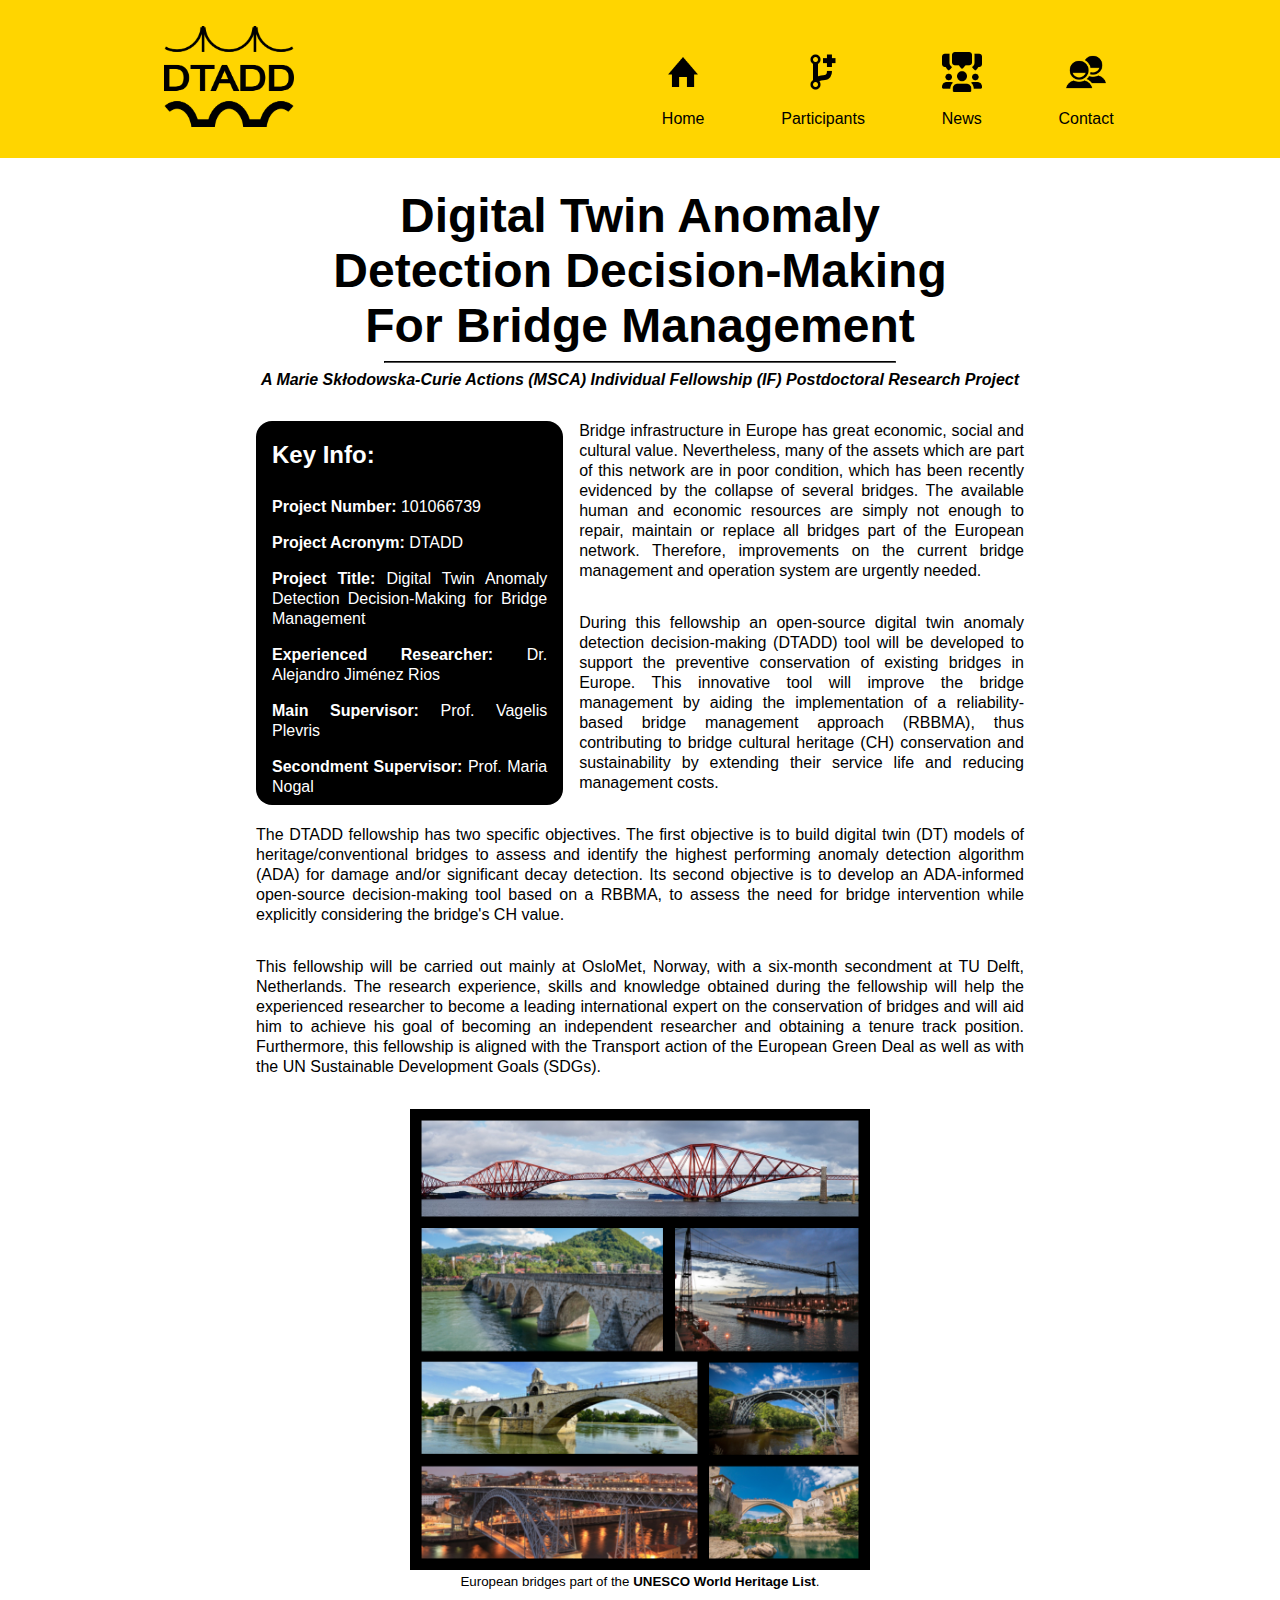
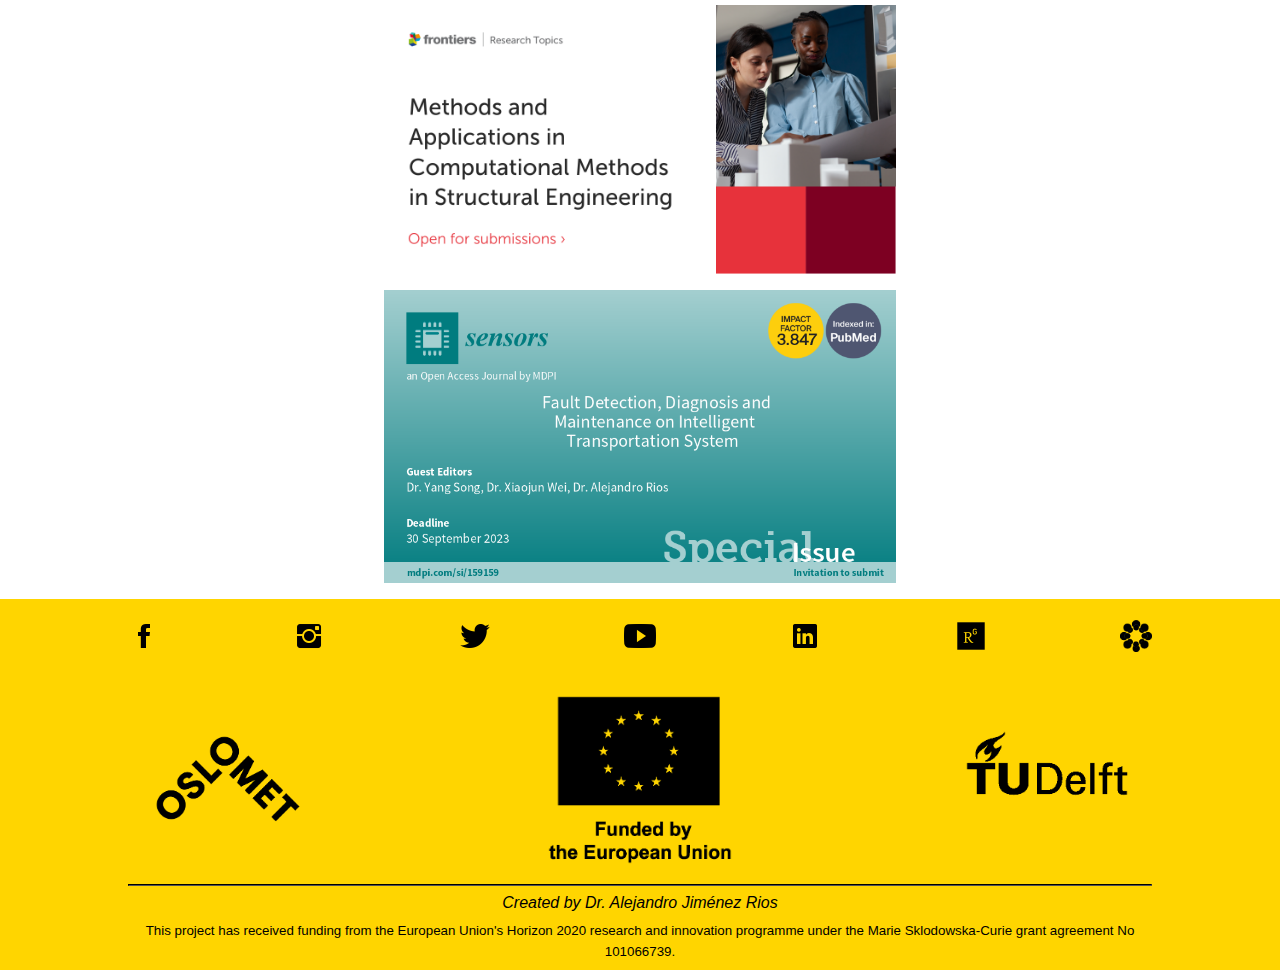
==== index.html @ fc60844d "Added research topic on frontiers to main and news pages" ====
<!DOCTYPE html>
<html lang="en">
    <head>
        <meta charset="UTF-8">
        <meta http-equiv="X-UA-Compatible" content="IE=edge">
        <meta name="viewport" content="width=device-width, initial-scale=1.0">
        <meta name="google-site-verification" content="6wII_AJbNOZRZvsWli1RXn6LtmeUsCYkCM1VA8DWWnU" />
        <meta name="description" content="Digital Twin Anomaly Detection Decision-Making For Bridge Management, A Marie Skłodowska-Curie Actions (MSCA) Individual Fellowship (IF) Postdoctoral Research Project by Dr. Alejandro Jiménez Rios">
        <meta name="author" content="Dr. Alejandro Jiménez Rios">
        <meta name="keywords" content="bridges, digital twins, artificial intelligence, bridge information modelling, cultural heritage conservation, anomaly detection algorithms, structural health monitoring, finite element method, reliability, sustainability">
        <link rel="stylesheet" href="/css/stylesheet.css">
        <link rel="canonical" href="https://alejandoslomet.github.io/">
        <title>DTADD - Home</title>
        <script defer src="index.js"></script>
    </head>

    <body>
        <header role="banner">
            <a href="/index.html"><img src="/images/dtadd_black.png" alt="DTADD logo" id="header_logo"></a>
            <hr id="hr_header">
            <nav id="header_navigation">
                <ul>
                    <li><a href="/index.html"><img src="/images/home.png" alt="DTADD Home" class="navigation_icon"><br>Home</a></li>
                    <li><a href="/participants.html"><img src="/images/participants.png" alt="DTADD Participants" class="navigation_icon"><br>Participants</a></li>
                    <li><a href="/news.html"><img src="/images/communication.png" alt="DTADD News" class="navigation_icon"><br>News</a></li>
                    <li><a href="/contact.html"><img src="/images/contact.png" alt="DTADD Contact" class="navigation_icon"><br>Contact</a></li>
                </ul>
            </nav>
        </header>

        <main  role="main">
            <h1 class="header_text" id="about_header">
                Digital Twin Anomaly Detection Decision-Making for Bridge Management
            </h1>
            <hr>
            <h2 id="about_subheader">A Marie Skłodowska-Curie Actions (MSCA) Individual Fellowship (IF) Postdoctoral Research Project</h2>
            <section class="home_section" id="home_key">
                <div id="home_key_text">
                    <h2>Key info:</h2>
                    <p><b>Project Number: </b>101066739</p>
                    <p><b>Project Acronym: </b>DTADD</p>
                    <p><b>Project Title: </b>Digital Twin Anomaly Detection Decision-Making for Bridge Management</p>
                    <p><b>Experienced Researcher: </b>Dr. Alejandro Jiménez Rios</p>
                    <p><b>Main Supervisor: </b>Prof. Vagelis Plevris</p>
                    <p><b>Secondment Supervisor: </b>Prof. Maria Nogal</p>
                </div>
            </section>
            <section class="home_section" id="home_context">
                <div id="home_context_text">
                    <p>Bridge infrastructure in Europe has great economic, social and cultural value. Nevertheless, many of the assets 
                        which are part of this network are in poor condition, which has been recently evidenced by the collapse of several bridges. 
                        The available human and economic resources are simply not enough to repair, maintain or replace all bridges 
                        part of the European network. Therefore, improvements on the current bridge management and operation system are urgently needed.</p>
                    <p>During this fellowship an open-source digital twin anomaly detection decision-making (DTADD) tool will be developed 
                        to support the preventive conservation of existing bridges in Europe. This innovative tool will improve the 
                        bridge management by aiding the implementation of a reliability-based bridge management approach (RBBMA), 
                        thus contributing to bridge cultural heritage (CH) conservation and sustainability by extending their service life 
                        and reducing management costs.</p>
                    <p>The DTADD fellowship has two specific objectives. The first objective is to build digital twin (DT) models of heritage/conventional 
                        bridges to assess and identify the highest performing anomaly detection algorithm (ADA) for damage and/or significant decay detection. 
                        Its second objective is to develop an ADA-informed open-source decision-making tool based on a RBBMA, to assess the need for bridge 
                        intervention while explicitly considering the bridge's CH value.</p>
                    <p>This fellowship will be carried out mainly at OsloMet, Norway, with a six-month secondment at TU Delft, Netherlands. 
                        The research experience, skills and knowledge obtained during the fellowship will help the experienced researcher to become 
                        a leading international expert on the conservation of bridges and will aid him to achieve his goal of becoming an independent 
                        researcher and obtaining a tenure track position. Furthermore, this fellowship is aligned with the Transport action of the 
                        European Green Deal as well as with the UN Sustainable Development Goals (SDGs).</p>
                </div>
                <figure id="home_context_figure">
                    <picture id="home_context_pic">
                        <img src="/images/unesco_bridges.jpg" alt="European bridges part of the UNESCO World Heritage List">
                    </picture>
                    <figcaption id="home_context_fig_cap">
                        European bridges part of the <a href="https://whc.unesco.org/en/list/" target="_blank" id="home_context_fig_cap_link"><b>UNESCO World Heritage List</b></a>.
                    </figcaption>
                </figure>
            </section>

            <section>
                <figure>
                    <picture>
                        <a href="https://www.frontiersin.org/research-topics/54550/methods-and-applications-in-computational-methods-in-structural-engineering" target="_blank">
                            <img src="/images/frontiers_horizontal.png" alt="Dr. Alejandro Jiménez Rios Special Issue in Frontiers" id="si_banner">
                        </a>
                    </picture>
                </figure>

                <figure>
                    <picture>
                        <a href="https://www.mdpi.com/journal/sensors/special_issues/426QLE0596" target="_blank">
                            <img src="/images/si_banner.png" alt="Dr. Alejandro Jiménez Rios Special Issue in Sensors" id="si_banner">
                        </a>
                    </picture>
                </figure>
            </section>
        </main>

        <aside>
            <div>Website visit count:</div>
            <div class="website-counter"></div>
            <button id="reset">Reset</button>
        </aside>

        <footer role="contentinfo">
            <section id="footer_container1">
                <nav id="footer_soc_media">
                    <ul>
                        <li><a href="https://www.facebook.com/MSCA.DTADD" target="_blank"><img id="facebook_logo" src="/images/facebook.png" alt="DTADD Facebook" title="Facebook"></a></li>
                        <li><a href="https://www.instagram.com/msca_dtadd/?fbclid=IwAR3UEEqUl3cHrVvYcUaG1npCGDzgzBT3U5JJ2D33t9O12la9Yw7Li84Ii1M" target="_blank"><img id="instagram_logo" src="/images/instagram.png" alt="DTADD Instagram" title="Instagram"></a></li>
                        <li><a href="https://twitter.com/MSCA_DTADD" target="_blank"><img id="twitter_logo" src="/images/twitter.png" alt="DTADD Twitter" title="Twitter"></a></li>
                        <li><a href="https://www.youtube.com/channel/UCCFfT_ggKhtvxVhwdXyYqEw" target="_blank"><img id="youtube_logo" src="/images/youtube.png" alt="DTADD Youtube" title="Youtube"></a></li>
                        <li><a href="https://www.linkedin.com/company/msca-dtadd/" target="_blank"><img id="linkedin_logo" src="/images/linkedin.png" alt="DTADD Linkedin" title="Linkedin"></a></li>
                        <li><a href="https://www.researchgate.net/project/Digital-Twin-Anomaly-Detection-Decision-Making-DTADD-for-Bridge-Management" target="_blank"><img id="researchgate_logo" src="/images/researchgate.png" alt="DTADD Researchgate" title="Researchgate"></a></li>
                        <li><a href="https://osf.io/wfqrg/" target="_blank"><img id="osf_logo" src="/images/osf.png" alt="DTADD OSF" title="OSF"></a></li>
                    </ul>
                </nav>
            </section>
            <section id="footer_container2">
                <nav id="footer_institutions">
                    <ul>
                        <li><a href="https://www.oslomet.no/en/" target="_blank"><img id="oslomet_logo" src="/images/oslomet.png" alt="DTADD Oslomet" title="Oslomet"></a></li>
                        <li><a href="https://cordis.europa.eu/project/id/101066739" target="_blank"><img id="eu_logo" src="/images/eu.png" alt="DTADD EU" title="EU"></a></li>
                        <li><a href="https://www.tudelft.nl/en/" target="_blank"><img id="tudelft_logo" src="/images/tudelft.png" alt="DTADD TUDelft" title="TUDelft"></a></li>
                    </ul>
                </nav>
            </section>
            <hr>
            <section>
                <address id="footer_address">
                    Created by <a href="https://jimnezra.github.io/" target="_blank">Dr. Alejandro Jiménez Rios</a><br>
                </address>
            </section>
            <section>
                <p id="footer_copyright"><small>This project has received funding from the European Union's Horizon 2020 research and innovation programme under the Marie Sklodowska-Curie grant agreement No 101066739.</small></p>
            </section>
        </footer>

        <script src="js/general.js"></script>
        <script src="js/index.js"></script>
    </body>
</html>
---- css/stylesheet.css ----
@charset "UTF-8";


/*  #ffd500 Yellow
    #000000 Black
    #ffffff White
*/


/* GENERAL STYLES */
html {
    font-size: 100%;
    box-sizing: border-box;
}
*, *:before, *:after {
    box-sizing: inherit;
}
body {
    font-family: Arial, Helvetica, sans-serif;
    font-size: 1rem;
    background-color: #ffffff;
    color: #000000;
    margin: 0 !important;
}
hr {
    margin: 0 10vw;
    border-color: #000000;
}
aside {
    display: none;
}
/* unvisited link */
a:link {
    color: #000000;
    text-decoration: none;
}
/* visited link */
a:visited {
    color: #000000;
    text-decoration: none;
}
/* focus link */
a:focus {
    color: #000000;                 
    text-decoration: underline;
    font-weight: bolder;
}
/* mouse over link */
a:hover {
    color: #000000;
    text-decoration: underline;
    font-weight: bolder;
}
/* selected link */
a:active {
    color: #ffd500;
    text-decoration: none;
}
#si_banner {
    width: 60vw;
    display: block;
    margin: 0 auto;
}



/* HEADER STYLES */
header {
    background-color: #ffd500;
}
#header_logo {
    display: block;
    margin: 0 auto 0 auto;
    width: 50%;
    max-width: 300px;
    padding: 10px;
}
#header_navigation ul {
    list-style-type: none;
    padding: 10px 10%;
    margin: 0px;
    display: flex;
    flex-wrap: wrap;
    flex-direction: row;
    justify-content: space-evenly;
}
#header_navigation ul li {
    text-align: center;
    font-size: .75rem;
    padding: 0.25em 0.5em;
}
.navigation_icon {
    display: block;
    width: 40px;
    margin: 0px auto;
}



/* MAIN STYLES */
main {
    background-color: #ffffff;
    margin: 0 10vw 1rem 10vw;
}
h1 {
    font-family: Arial, Helvetica, sans-serif;
    font-size: 2rem;
    text-align: center;
    margin: 10px;
    font-weight: 900;
    padding: 0 1rem;
    text-transform: capitalize;
}
h2 {
    font-family: Arial, Helvetica, sans-serif;
    font-size: 1.5rem;
    text-transform: capitalize;
    text-align: center;
}
#about_header {
    margin-bottom: 0.5rem;
    padding-bottom: 0;
}
#about_subheader {
    margin-top: .5rem;
    margin-bottom: 2rem;
    font-size: 1rem;
    font-style: italic;
}
p {
    text-align: justify;
    line-height: 1.25rem;   /* within paragraph */
    margin-bottom: 2rem; /* between paragraphs */
}
#home_key, #home_objectives, #home_gender {
    width: 100%;
    background-color: #000000;
    color: #ffffff;
    display: inline-block;
    border-radius: 1rem;
}
#home_key_text, #home_objectives_text, #home_gender_text {
    padding: 0 1rem;
}
#home_key_text h2 {
    text-align: left;
}
#home_key_text p {
    margin: 0;
    padding: 0.5rem 0;
}
#home_context_figure, #home_methods_figure {
    width: 90%;
    margin: 0 auto;
    text-align: center;
}
#home_context_figure img, #home_methods_figure img {
    width: 100%;
    max-width: 900px;
    margin: 0 auto;
}
#home_context_fig_cap, #home_methods_fig_cap {
    text-align: center;
    font-size: smaller;
}

.participants_data {
    background-color: #000000;
    color: #ffffff;
    width: 100%;
    margin: 0 auto;
    text-align: center;
    padding: 0.5rem;
    border-radius: 1rem;
}
.participants_data p {
    text-align: center;
}
.participant_image {
    display: block;
    width: 75%;
    margin: 0 auto;
    border-radius: 1rem;
}
.people_social {
    list-style-type: none;
    display: flex;
    flex-wrap: wrap;
    flex-direction: row;
    justify-content: space-evenly;
    padding-left: 0;
}
.people_social li a img {
    width: 2rem;
}
.hr_people {
    display: none;
}
.institutions_data {
    background-color: #000000;
    color: #ffffff;
    padding: 0.5rem;
    border-radius: 1rem;
}
.institutions_image {
    display: block;
    width: 75%;
    border-radius: 1rem;
    margin: 0.5rem auto 0.5rem auto;
}
.participants_endusers {
    list-style-type: none;
    display: flex;
    flex-wrap: wrap;
    flex-direction: row;
    justify-content: space-evenly;
    padding-left: 0;
}
.participants_endusers li a img {
    width: 250px;
}

article {
    margin-bottom: 1rem;
}
.article_links {
    font-weight: bolder;
}
.article_title {
    text-decoration: underline;
    margin-bottom: 0.1rem;
}
.article_date {
    font-size: 0.75rem;
    text-align: center;
    margin-top: 0;
}
/* .article_paragraph {

} */
.article_figure {
    margin: 0;
}
/* .article_pic {

} */
.article_image {
    display: block;
    width: 90%;
    margin: 0 auto;
    border-radius: 1rem;
}
.article_caption {
    font-size: 0.75rem;
    font-style: italic;
    text-align: center;
}
#article_social {
    list-style-type: none;
    display: flex;
    flex-wrap: wrap;
    flex-direction: row;
    justify-content: space-evenly;
    padding-left: 0;
}
#article_social li a img {
    width: 2rem;
}
.article_iframe {
    width: 90%;
    display: block;
    margin: 1rem auto;
    border-radius: 1rem;
}

#contact_content{
    background-color: #000000;
    color: #ffffff;
    padding: 1rem;
    border-radius: 1rem;
    margin-bottom: 1rem;
}
#contact_text p {
    text-align: center;
    padding: 0 1rem;
}
#rebel, #google_maps {
    display: block;
    margin: 1rem auto;
    width: 90%;
    border-radius: 1rem;
}
#google_maps {
    height: 50vw;
}
#hr_contact {
    display: none;
}


/* FOOTER STYLES */
footer {
    background-color: #ffd500;
}
#footer_soc_media, #footer_institutions {
    margin: 0 10vw;
    padding-top: 5px;
}
#footer_institutions {
    margin: 0 10vw;
    padding-top: 5px;
}
#footer_soc_media ul, #footer_institutions ul {
    list-style-type: none;
    display: flex;
    flex-wrap: wrap;
    flex-direction: row;
    justify-content: space-between;
    align-items: center;
    padding-left: 0;
}
#footer_institutions ul {
    list-style-type: none;
    display: flex;
    flex-wrap: wrap;
    flex-direction: row;
    justify-content: space-between;
    padding-left: 0;
    margin: 0;
}
#footer_soc_media ul li img{
    width: 2rem;
}
#footer_institutions ul li img{
    width: 20vw;
    max-width: 200px;
}
#footer_address {
    text-align: center;
    padding: 0.5rem 10vw 0 10vw;
}
#footer_copyright {
    margin: 0px;
    padding: 0.5rem 10vw;
    text-align: center;
    grid-area: Copy;
}


/* MEDIA QUERIES FOR SCREENS WIDER THAN 600 PX */
@media screen and (min-width: 600px) {
    main {
        margin: 0 15vw 1rem 15vw;
    }
    header  {
        padding-bottom: 1rem;
    }
    #header_logo {
        float: left;
        width: 150px;
        margin: 1rem auto 1rem 8vw;;
        padding: 1rem auto 1rem 5vw;
    }
    #hr_header {
        display: none;
    }
    #header_navigation ul {
        padding-top: 3rem;
        justify-content: right;
    }
    #header_navigation ul li {
        font-size: .75rem;
        padding: 0.25em 2vw;
    }
    h1 {
        font-size: 3rem;
        margin: 30px;
        clear: both;
    }
    #home_key {
        width: 50%;
        float: left;
        margin-right: 1rem;
    }
    #home_objectives {
        width: 50%;
        float: none;
        display: block;
        margin: 1rem auto;
        padding: 0.5rem;
    }
    #home_context_figure {
        width: 75%;
    }

    .participants_data {
        width: 50%;
        float: left;
        margin-right: 1rem;
    }
    .hr_people {
        clear: both;
        margin: 2rem 0;
        display: block;
    }
    .institutions_data {
        width: 75%;
        margin: 0 auto;
    }

    .article_image {
        max-width: 400px;
    }

    #contact_content {
        overflow: auto;
    }
    #contact_text {
        width: 45%;
        float: left;
    }
    #rebel, #google_maps {
        width: 45%;
        float: right;
        clear: right;
    }
    #google_maps {
        height: 30vw;
    }
    footer {
        clear: both;
    }
    #si_banner {
        width: 60vw;
    }
}


/* MEDIA QUERIES FOR SCREENS WIDER THAN 1200 PX */
@media screen and (min-width: 1200px) {
    main {
        margin: 0 20vw 1rem 20vw;
    }
    #header_logo {
        margin: 1rem auto 1rem 12vw;;
    }
    #header_navigation ul li {
        font-size: 1rem;
        padding: 0.25em 3vw;
    }
    #home_key {
        width: 40%;
        margin-bottom: 1rem;
    }
    #home_objectives {
        width: 40%;
    }
    #home_context_figure {
        width: 60%;
        max-width: 1000px;
    }

    .participants_data {
        width: 40%;
        margin-bottom: 1rem;
    }
    .hr_people {
        clear: both;
        margin: 2rem 0;
        opacity: 0;
    }
    .institutions_data {
        width: 60%;
    }

    article {
        column-count: 2;
        column-gap: 3rem;
    }
    #article_hr {
        margin-bottom: 1rem;
    }
    .article_title {
        text-align: justify;
        column-span: all;
    }
    .article_date {
        text-align: justify;
        column-span: all;
    }
    .article_paragraph {
        text-align: justify;
    }
    .article_figure {
        margin: 0;
    }
    .article_pic {
    
    }
    .article_image {
        display: block;
        width: 90%;
        margin: 0 auto;
    }
    .article_caption {
        font-size: 0.75rem;
        font-style: italic;
        text-align: center;
    }

    #contact_text {
        width: 100%;
        float: center;
        margin: 0;
    }
    #rebel, #google_maps {
        width: 45%;
        float: left;
        clear: right;
        margin: 0 1rem;
    }
    #google_maps {
        float: right;
        margin-right: 1rem;
        padding-right: 0;
        height: 27vw;
    }
    #si_banner {
        width: 40vw;
    }

}
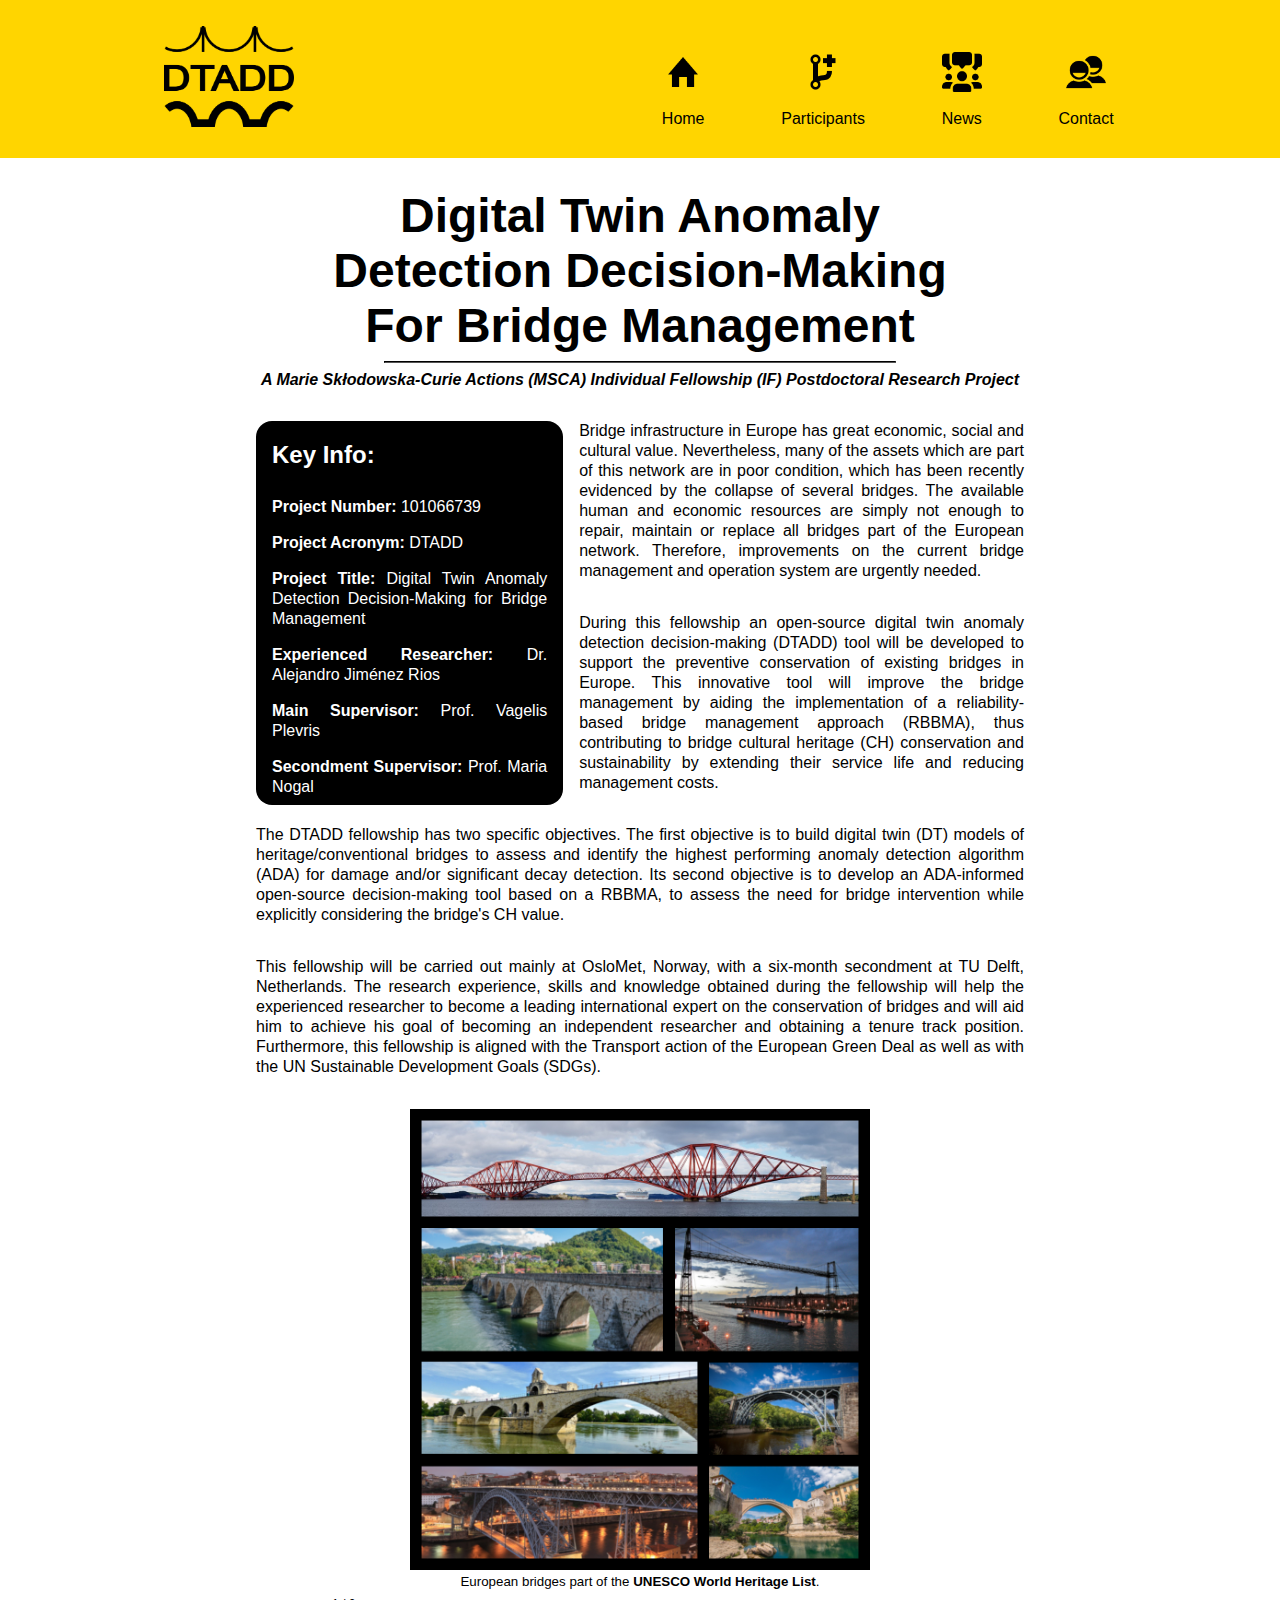
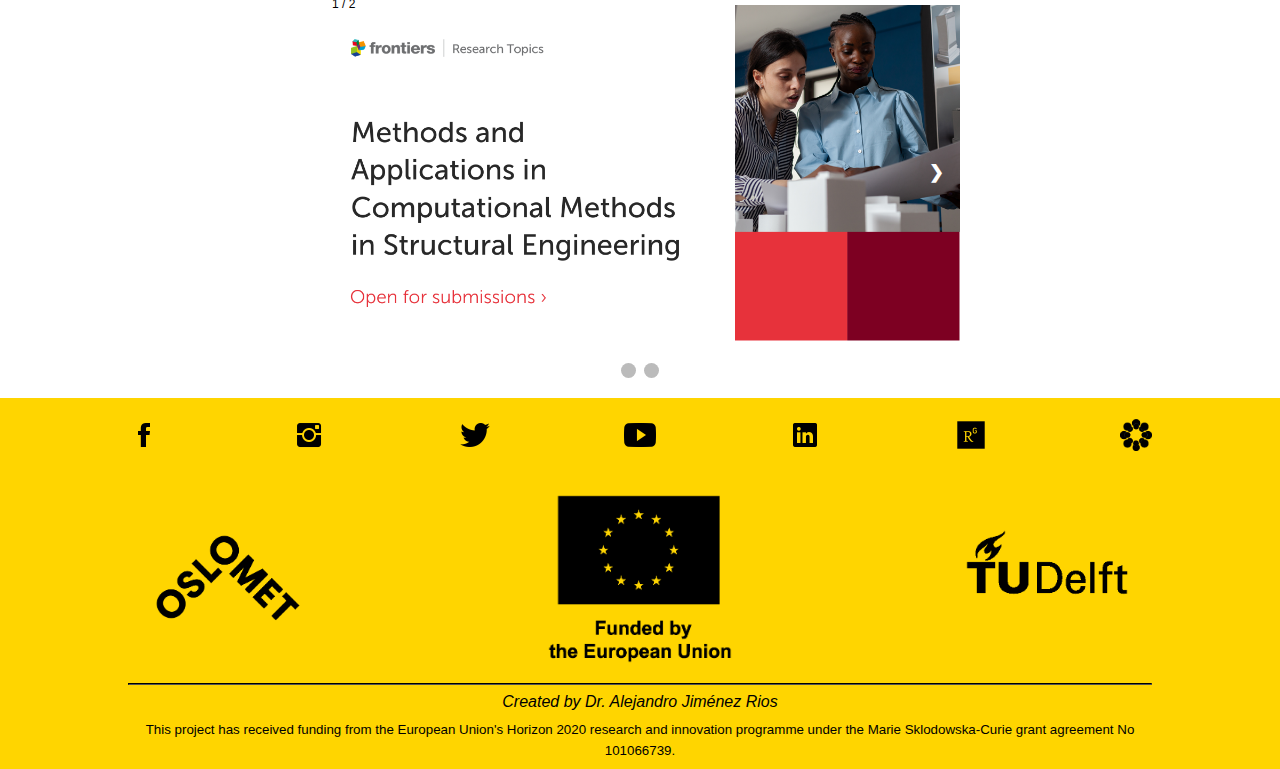
==== commit fb58128d: "Replaced images of special issues with slideshow in About page" ====
--- a/index.html
+++ b/index.html
@@ -76,7 +76,7 @@
                 </figure>
             </section>
 
-            <section>
+            <!-- <section>
                 <figure>
                     <picture>
                         <a href="https://www.frontiersin.org/research-topics/54550/methods-and-applications-in-computational-methods-in-structural-engineering" target="_blank">
@@ -92,6 +92,47 @@
                         </a>
                     </picture>
                 </figure>
+            </section> -->
+
+            <section>
+                <!-- Slideshow container -->
+                <div class="slideshow-container">
+
+                    <!-- Full-width images with number and caption text -->
+                    <div class="mySlides fade">
+                    <div class="numbertext">1 / 2</div>
+                    <a href="https://www.frontiersin.org/research-topics/54550/methods-and-applications-in-computational-methods-in-structural-engineering" target="_blank">
+                        <img src="/images/frontiers_horizontal.png" style="width:100%" alt="Dr. Alejandro Jiménez Rios Research Topic in Frontiers">
+                    </a>
+                    <div class="text"></div>
+                    </div>
+                
+                    <div class="mySlides fade">
+                    <div class="numbertext">2 / 2</div>
+                    <a href="https://www.mdpi.com/journal/sensors/special_issues/426QLE0596" target="_blank">
+                        <img src="/images/si_banner.png" style="width:100%" alt="Dr. Alejandro Jiménez Rios Special Issue in Sensors">
+                    </a>
+                    <div class="text"></div>
+                    </div>
+                
+                    <!-- <div class="mySlides fade">
+                    <div class="numbertext">3 / 3</div>
+                    <img src="img3.jpg" style="width:100%">
+                    <div class="text">Caption Three</div>
+                    </div> -->
+                
+                    <!-- Next and previous buttons -->
+                    <a class="prev" onclick="plusSlides(-1)">&#10094;</a>
+                    <a class="next" onclick="plusSlides(1)">&#10095;</a>
+                </div>
+                <br>
+                
+                <!-- The dots/circles -->
+                <div style="text-align:center">
+                    <span class="dot" onclick="currentSlide(1)"></span>
+                    <span class="dot" onclick="currentSlide(2)"></span>
+                    <!-- <span class="dot" onclick="currentSlide(3)"></span> -->
+                </div>
             </section>
         </main>
 
--- a/css/stylesheet.css
+++ b/css/stylesheet.css
@@ -531,3 +531,100 @@
 
 }
 
+
+/* SLIDESHOW */
+* {box-sizing:border-box}
+
+/* Slideshow container */
+.slideshow-container {
+  max-width: 1000px;
+  position: relative;
+  margin: auto;
+  padding-top: 1rem;
+}
+
+/* Hide the images by default */
+.mySlides {
+  display: none;
+}
+
+/* Next & previous buttons */
+.prev, .next {
+  cursor: pointer;
+  position: absolute;
+  top: 50%;
+  width: auto;
+  margin-top: -22px;
+  padding: 16px;
+  color: white;
+  font-weight: bold;
+  font-size: 18px;
+  transition: 0.6s ease;
+  border-radius: 0 3px 3px 0;
+  user-select: none;
+}
+
+/* Position the "next button" to the right */
+.next {
+  right: 0;
+  border-radius: 3px 0 0 3px;
+}
+
+/* On hover, add a black background color with a little bit see-through */
+.prev:hover, .next:hover {
+  background-color: rgba(0,0,0,0.8);
+}
+
+/* Caption text */
+.text {
+  color: #f2f2f2;
+  font-size: 15px;
+  padding: 8px 12px;
+  position: absolute;
+  bottom: 8px;
+  width: 100%;
+  text-align: center;
+}
+
+/* Number text (1/3 etc) */
+.numbertext {
+  color: #000000;
+  font-size: 12px;
+  padding: 8px 12px;
+  position: absolute;
+  top: 0;
+  background-color: #ffffff;
+}
+
+/* The dots/bullets/indicators */
+.dot {
+  cursor: pointer;
+  height: 15px;
+  width: 15px;
+  margin: 0 2px;
+  background-color: #bbb;
+  border-radius: 50%;
+  display: inline-block;
+  transition: background-color 0.6s ease;
+}
+
+.active, .dot:hover {
+  background-color: #717171;
+}
+
+/* Fading animation */
+.fade {
+  animation-name: fade;
+  animation-duration: 1.5s;
+}
+
+@keyframes fade {
+  from {opacity: .4}
+  to {opacity: 1}
+}
+
+@media screen and (min-width: 1200px) {
+    .slideshow-container {
+        max-width: 50vw;
+      }
+}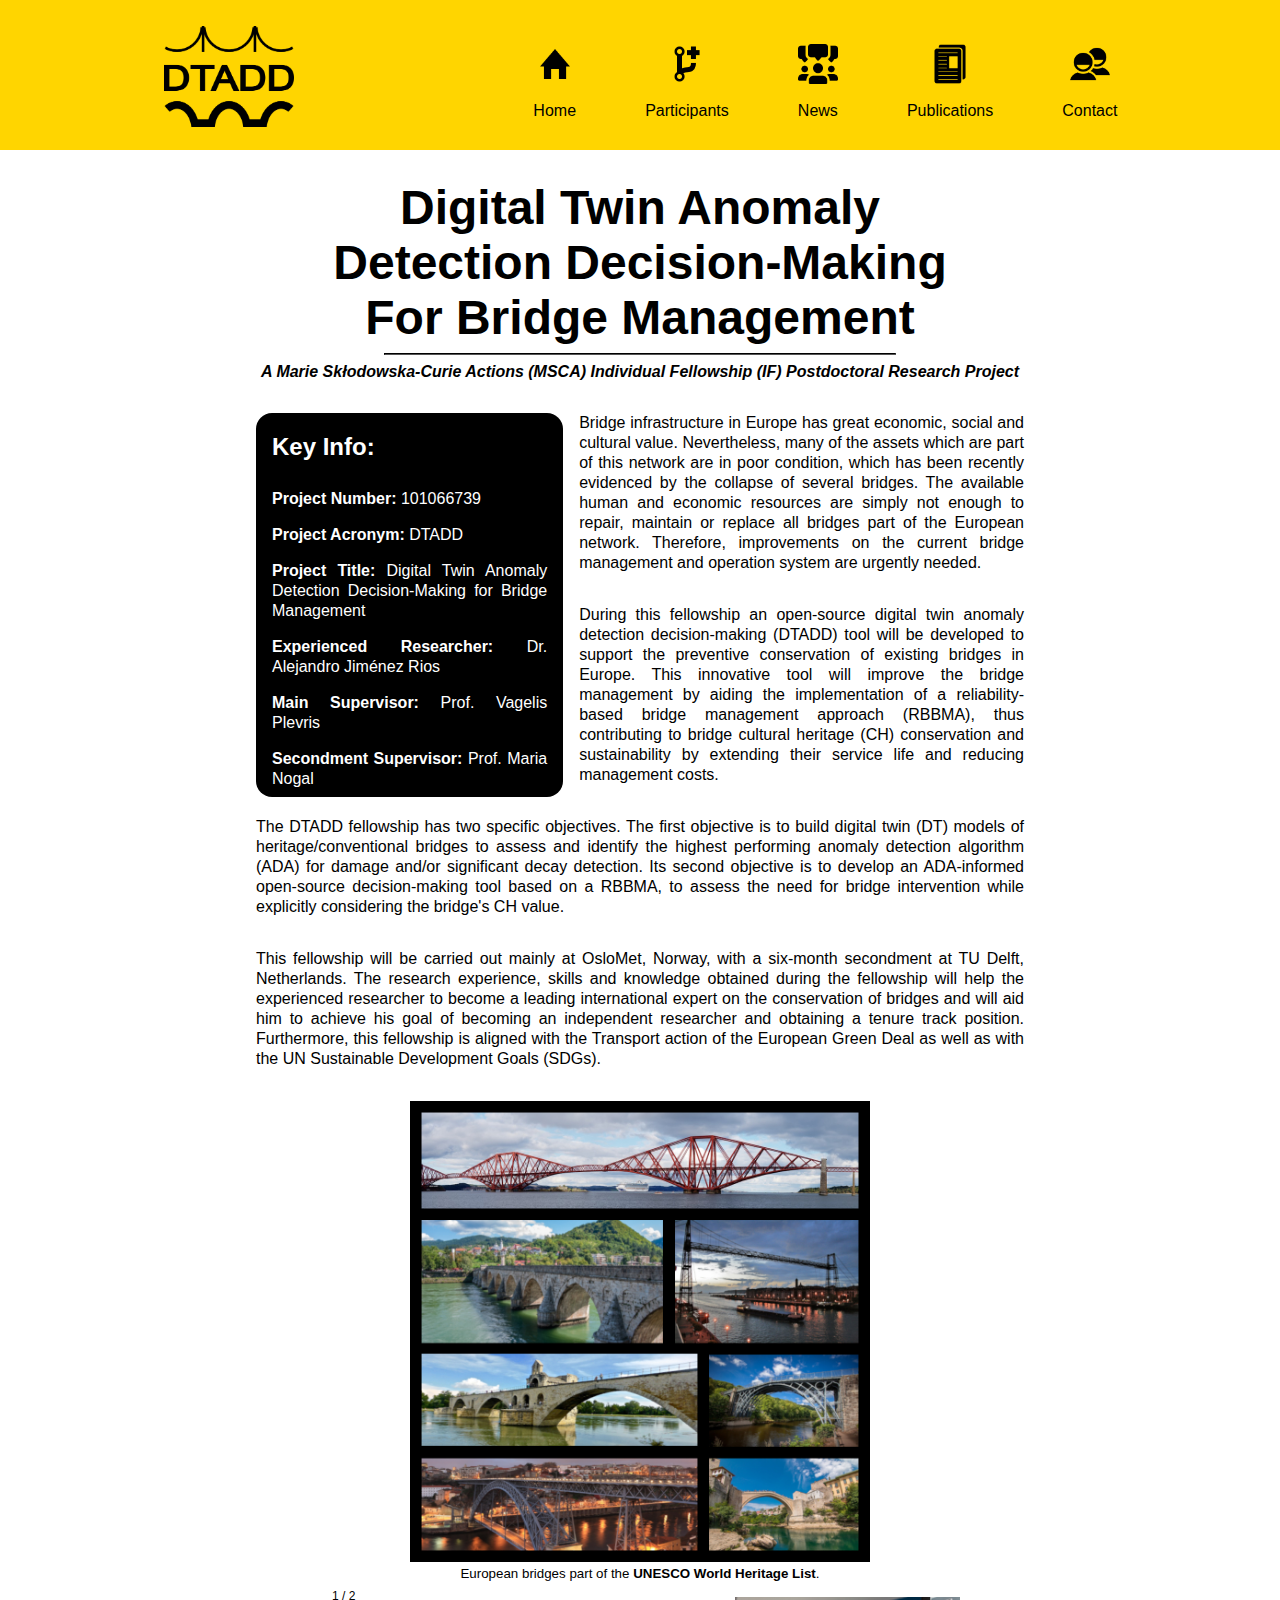
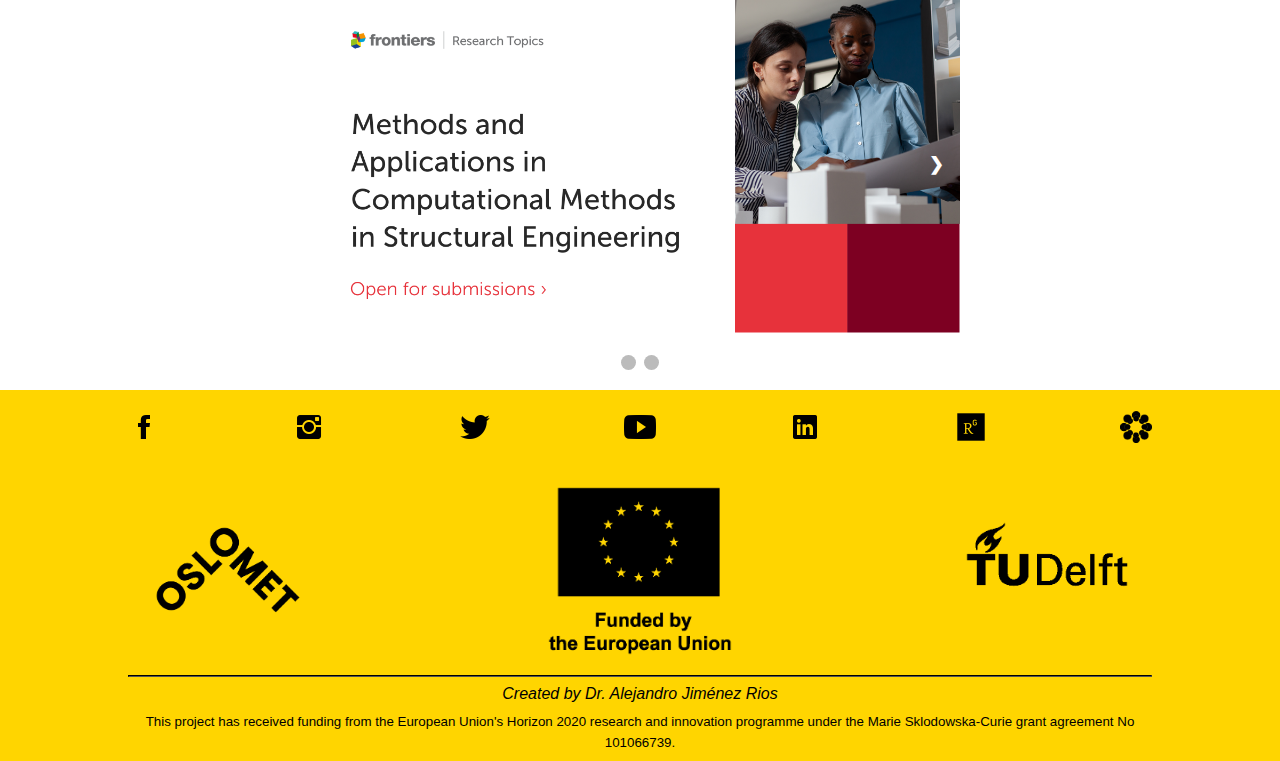
==== commit 3fb53646: "Added Publications page and news about Publications page" ====
--- a/index.html
+++ b/index.html
@@ -23,6 +23,7 @@
                     <li><a href="/index.html"><img src="/images/home.png" alt="DTADD Home" class="navigation_icon"><br>Home</a></li>
                     <li><a href="/participants.html"><img src="/images/participants.png" alt="DTADD Participants" class="navigation_icon"><br>Participants</a></li>
                     <li><a href="/news.html"><img src="/images/communication.png" alt="DTADD News" class="navigation_icon"><br>News</a></li>
+                    <li><a href="/publications.html"><img src="/images/publications.png" alt="DTADD Publications" class="navigation_icon"><br>Publications</a></li>
                     <li><a href="/contact.html"><img src="/images/contact.png" alt="DTADD Contact" class="navigation_icon"><br>Contact</a></li>
                 </ul>
             </nav>
--- a/css/stylesheet.css
+++ b/css/stylesheet.css
@@ -297,6 +297,75 @@
     display: none;
 }
 
+.collapsible {
+    background-color: #000000;
+    color: #ffffff;
+    cursor: pointer;
+    padding: 1rem;
+    width: 100%;
+    border: none;
+    text-align: left;
+    outline: none;
+}
+.active, .collapsible:hover {
+    background-color: #000000;
+    color: #ffffff;
+}
+.collapsible_content {
+    margin: 1rem auto;
+    padding: 0 1rem;
+    display: none;
+    overflow: hidden;
+}
+.collapsible:after {
+    content: '\02795'; /* Unicode character for "plus" sign (+) */
+    font-size: 1rem;
+    color: #ffffff;
+    float: right;
+}
+.active:after {
+    content: "\2796"; /* Unicode character for "minus" sign (-) */
+}
+h3 {
+    text-align: left;
+    font-size: 1.5rem;
+}
+
+.publication_item {
+    clear: both;
+}
+.publication_item p {
+    text-align: center;
+}
+#publications_section {
+    overflow: hidden;
+}
+.publication_cover {
+    display: block;
+    margin: 0 auto;
+}
+.publication_cover picture img {
+    border-radius: 0.5rem;
+    display: block;
+    margin: 0 auto;
+    height: 15rem;
+    max-width: 90%;
+}
+
+.database_icon {
+    display: block;
+    margin: 0 auto;
+}
+.database_icon img {
+    border-radius: 0.5rem;
+    display: block;
+    margin: 0 auto;
+    height: 5rem;
+}
+.publication_doi {
+    font-weight: bolder;
+}
+
 
 /* FOOTER STYLES */
 footer {
@@ -357,20 +426,23 @@
     }
     #header_logo {
         float: left;
-        width: 150px;
+        width: 120px;
         margin: 1rem auto 1rem 8vw;;
         padding: 1rem auto 1rem 5vw;
     }
+    .navigation_icon {
+        width: 35px;
+    }
     #hr_header {
         display: none;
     }
     #header_navigation ul {
-        padding-top: 3rem;
+        padding-top: 2.5rem;
         justify-content: right;
     }
     #header_navigation ul li {
         font-size: .75rem;
-        padding: 0.25em 2vw;
+        padding: 0.25em 2.3%;
     }
     h1 {
         font-size: 3rem;
@@ -433,6 +505,27 @@
     #si_banner {
         width: 60vw;
     }
+
+    .publication_cover {
+        margin: 0 1rem 2rem 0;
+        float: left;
+    }
+    .publication_cover picture img {
+        margin-left: 0;
+        height: 15rem;
+    }
+    .publication_item p {
+        text-align: left;
+    }
+    .database_icon {
+        margin: 0 1rem 2rem 0;
+        float: left;
+        padding-bottom: 7rem;
+    }
+    .database_icon picture img {
+        margin-left: 0;
+        height: 5rem;
+    }
 }
 
 
@@ -442,11 +535,15 @@
         margin: 0 20vw 1rem 20vw;
     }
     #header_logo {
+        width: 150px;
         margin: 1rem auto 1rem 12vw;;
+    }
+    .navigation_icon {
+        width: 40px;
     }
     #header_navigation ul li {
         font-size: 1rem;
-        padding: 0.25em 3vw;
+        padding: 0.25em 2.7vw;
     }
     #home_key {
         width: 40%;
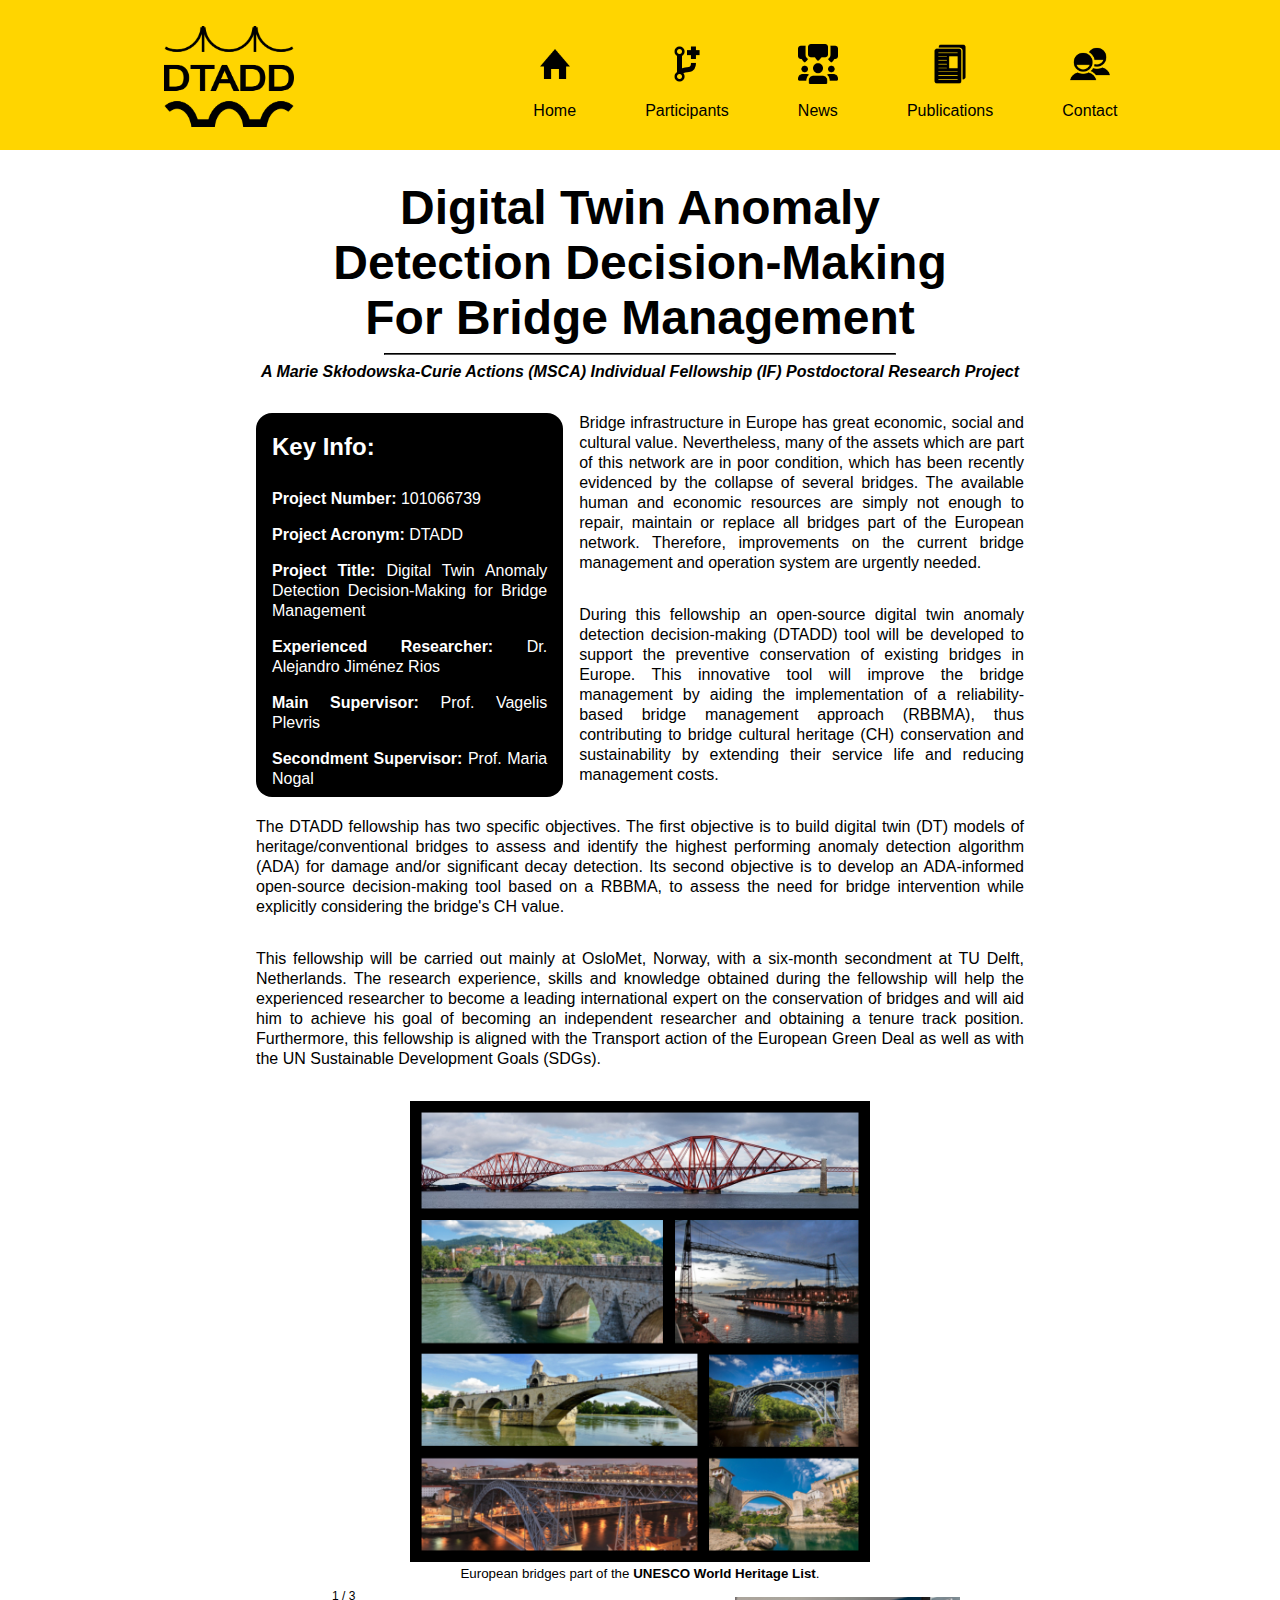
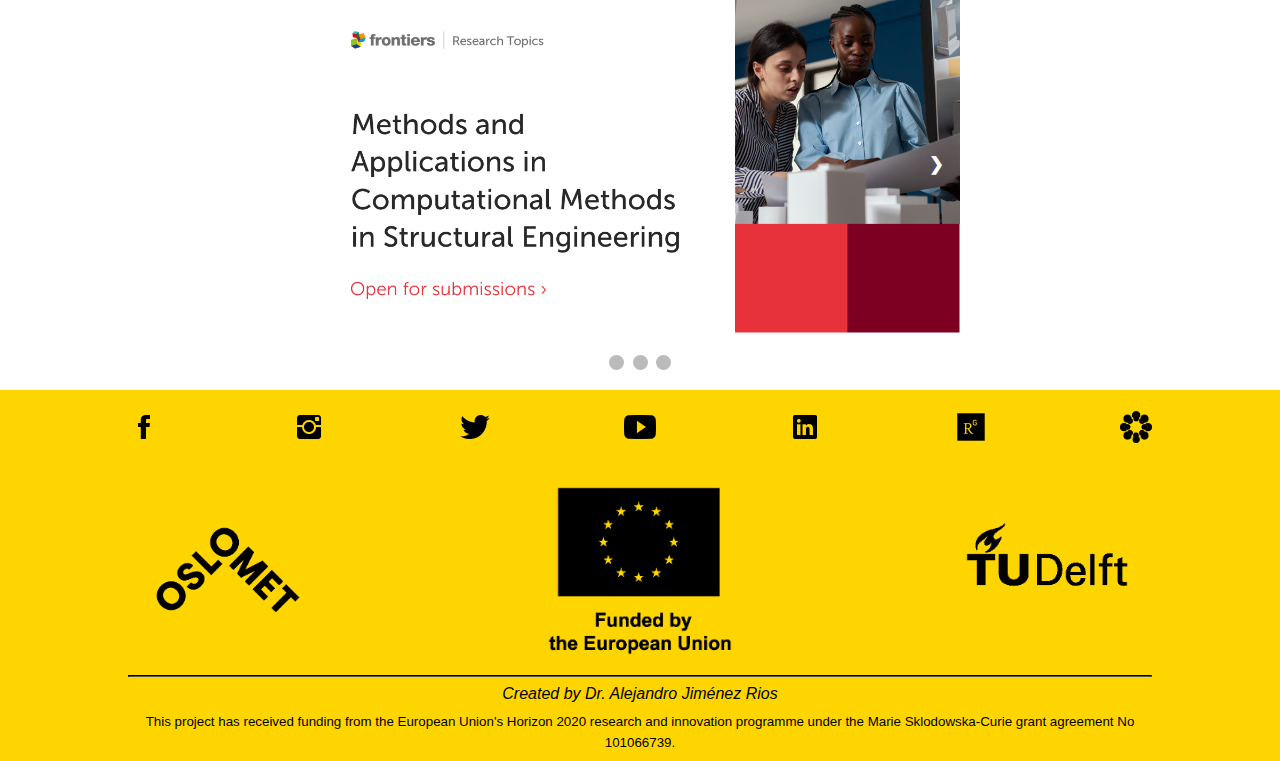
==== commit 5685f608: "Added IABMAS 2024 baner to Home" ====
--- a/index.html
+++ b/index.html
@@ -101,7 +101,7 @@
 
                     <!-- Full-width images with number and caption text -->
                     <div class="mySlides fade">
-                    <div class="numbertext">1 / 2</div>
+                    <div class="numbertext">1 / 3</div>
                     <a href="https://www.frontiersin.org/research-topics/54550/methods-and-applications-in-computational-methods-in-structural-engineering" target="_blank">
                         <img src="/images/frontiers_horizontal.png" style="width:100%" alt="Dr. Alejandro Jiménez Rios Research Topic in Frontiers">
                     </a>
@@ -109,9 +109,17 @@
                     </div>
                 
                     <div class="mySlides fade">
-                    <div class="numbertext">2 / 2</div>
+                    <div class="numbertext">2 / 3</div>
                     <a href="https://www.mdpi.com/journal/sensors/special_issues/426QLE0596" target="_blank">
                         <img src="/images/si_banner.png" style="width:100%" alt="Dr. Alejandro Jiménez Rios Special Issue in Sensors">
+                    </a>
+                    <div class="text"></div>
+                    </div>
+                
+                    <div class="mySlides fade">
+                    <div class="numbertext">3 / 3</div>
+                    <a href="https://iabmas2024.dk/paper-submission/abstract-submission" target="_blank">
+                        <img src="/images/iabmas2024.jpg" style="width:100%" alt="Dr. Alejandro Jiménez Rios Special Session in IABMAS 2024">
                     </a>
                     <div class="text"></div>
                     </div>
@@ -132,7 +140,7 @@
                 <div style="text-align:center">
                     <span class="dot" onclick="currentSlide(1)"></span>
                     <span class="dot" onclick="currentSlide(2)"></span>
-                    <!-- <span class="dot" onclick="currentSlide(3)"></span> -->
+                    <span class="dot" onclick="currentSlide(3)"></span>
                 </div>
             </section>
         </main>
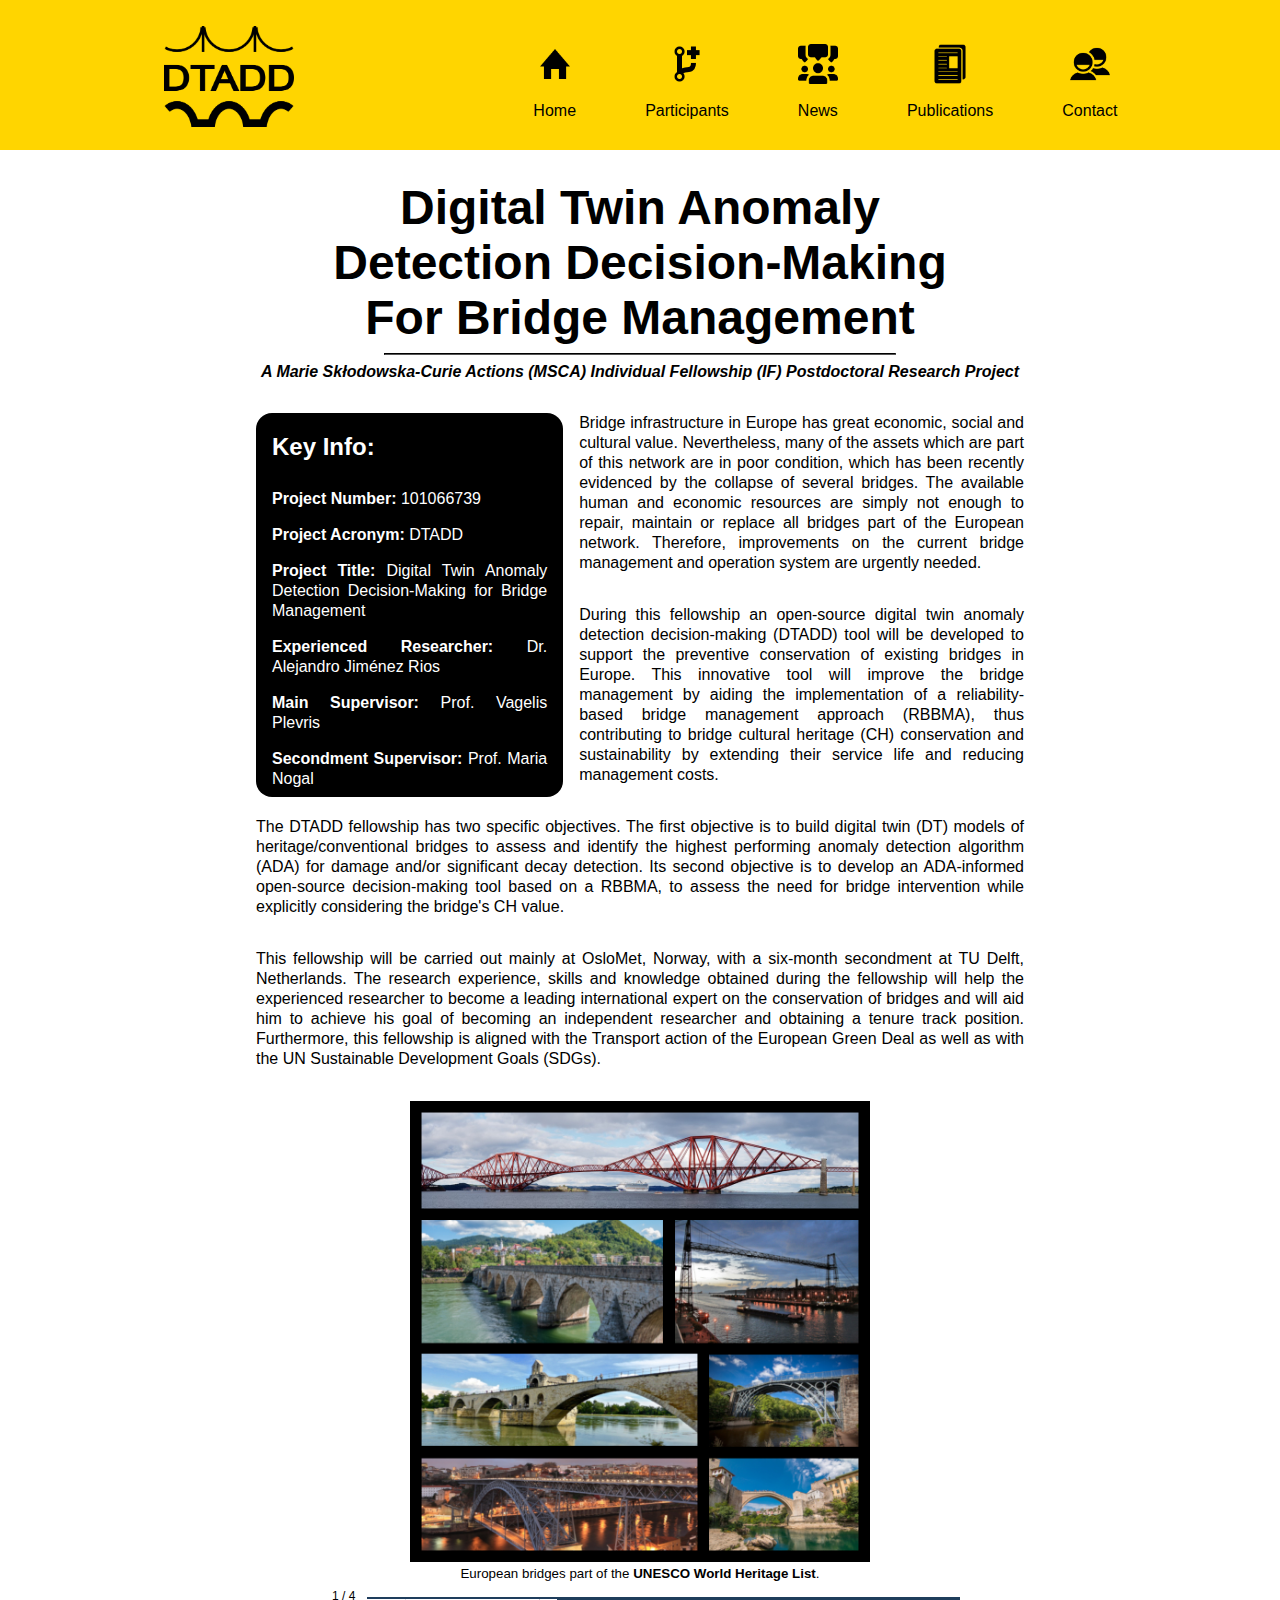
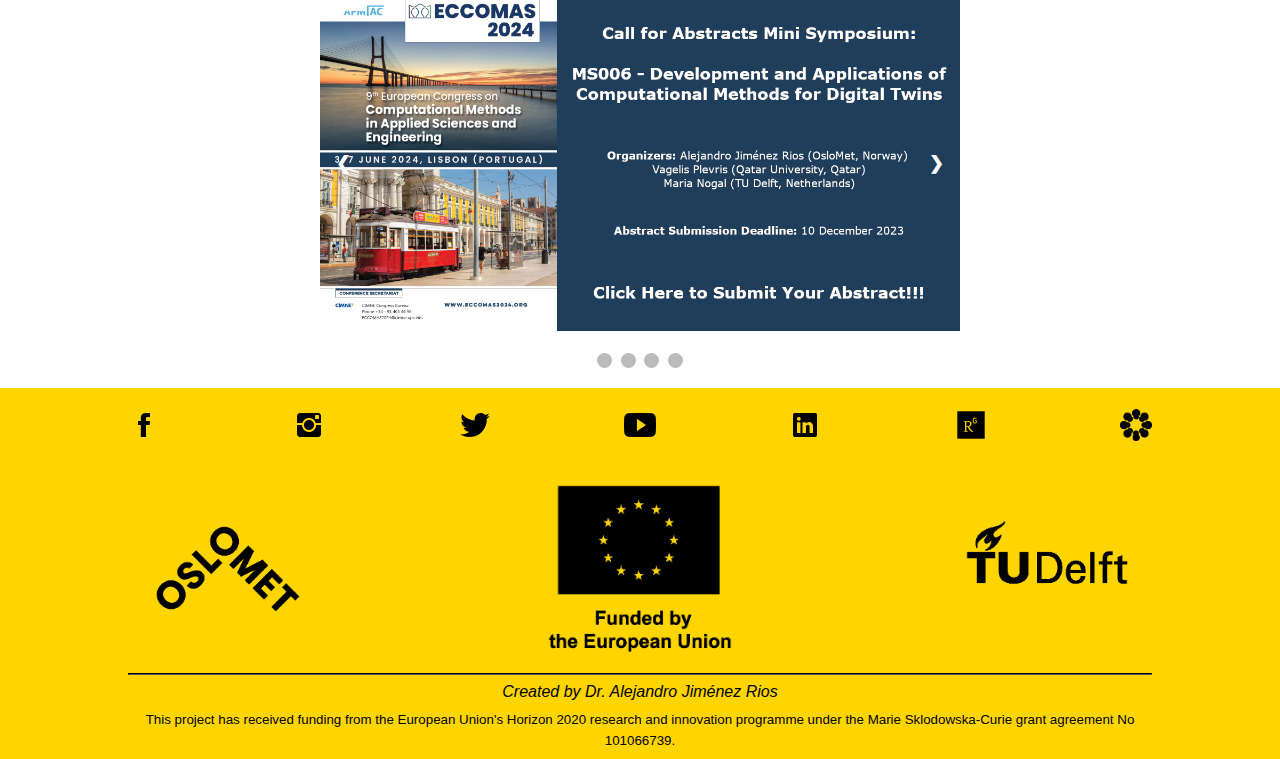
==== commit f2b51d03: "Added CISM ECCOMAS course in News page and ECCOMAS 2024 banner in Home page" ====
--- a/index.html
+++ b/index.html
@@ -101,7 +101,15 @@
 
                     <!-- Full-width images with number and caption text -->
                     <div class="mySlides fade">
-                    <div class="numbertext">1 / 3</div>
+                    <div class="numbertext">1 / 4</div>
+                    <a href="https://eccomas2024.org/submissions" target="_blank">
+                        <img src="/images/eccomas2024_01.png" style="width:100%" alt="Dr. Alejandro Jiménez Rios Mini Simposyum ECCOMAS 2024">
+                    </a>
+                    <div class="text"></div>
+                    </div>
+
+                    <div class="mySlides fade">
+                    <div class="numbertext">2 / 4</div>
                     <a href="https://www.frontiersin.org/research-topics/54550/methods-and-applications-in-computational-methods-in-structural-engineering" target="_blank">
                         <img src="/images/frontiers_horizontal.png" style="width:100%" alt="Dr. Alejandro Jiménez Rios Research Topic in Frontiers">
                     </a>
@@ -109,7 +117,7 @@
                     </div>
                 
                     <div class="mySlides fade">
-                    <div class="numbertext">2 / 3</div>
+                    <div class="numbertext">3 / 4</div>
                     <a href="https://www.mdpi.com/journal/sensors/special_issues/426QLE0596" target="_blank">
                         <img src="/images/si_banner.png" style="width:100%" alt="Dr. Alejandro Jiménez Rios Special Issue in Sensors">
                     </a>
@@ -117,7 +125,7 @@
                     </div>
                 
                     <div class="mySlides fade">
-                    <div class="numbertext">3 / 3</div>
+                    <div class="numbertext">4 / 4</div>
                     <a href="https://iabmas2024.dk/paper-submission/abstract-submission" target="_blank">
                         <img src="/images/iabmas2024.jpg" style="width:100%" alt="Dr. Alejandro Jiménez Rios Special Session in IABMAS 2024">
                     </a>
@@ -141,6 +149,7 @@
                     <span class="dot" onclick="currentSlide(1)"></span>
                     <span class="dot" onclick="currentSlide(2)"></span>
                     <span class="dot" onclick="currentSlide(3)"></span>
+                    <span class="dot" onclick="currentSlide(4)"></span>
                 </div>
             </section>
         </main>
--- a/css/stylesheet.css
+++ b/css/stylesheet.css
@@ -284,7 +284,7 @@
     text-align: center;
     padding: 0 1rem;
 }
-#rebel, #google_maps {
+#p35, #google_maps {
     display: block;
     margin: 1rem auto;
     width: 90%;
@@ -491,7 +491,7 @@
         width: 45%;
         float: left;
     }
-    #rebel, #google_maps {
+    #p35, #google_maps {
         width: 45%;
         float: right;
         clear: right;
@@ -610,11 +610,16 @@
         float: center;
         margin: 0;
     }
-    #rebel, #google_maps {
+    #google_maps {
         width: 45%;
         float: left;
         clear: right;
         margin: 0 1rem;
+    }
+    #p35 {
+        width: 31%;
+        float: left;
+        margin: 1rem 4rem;
     }
     #google_maps {
         float: right;
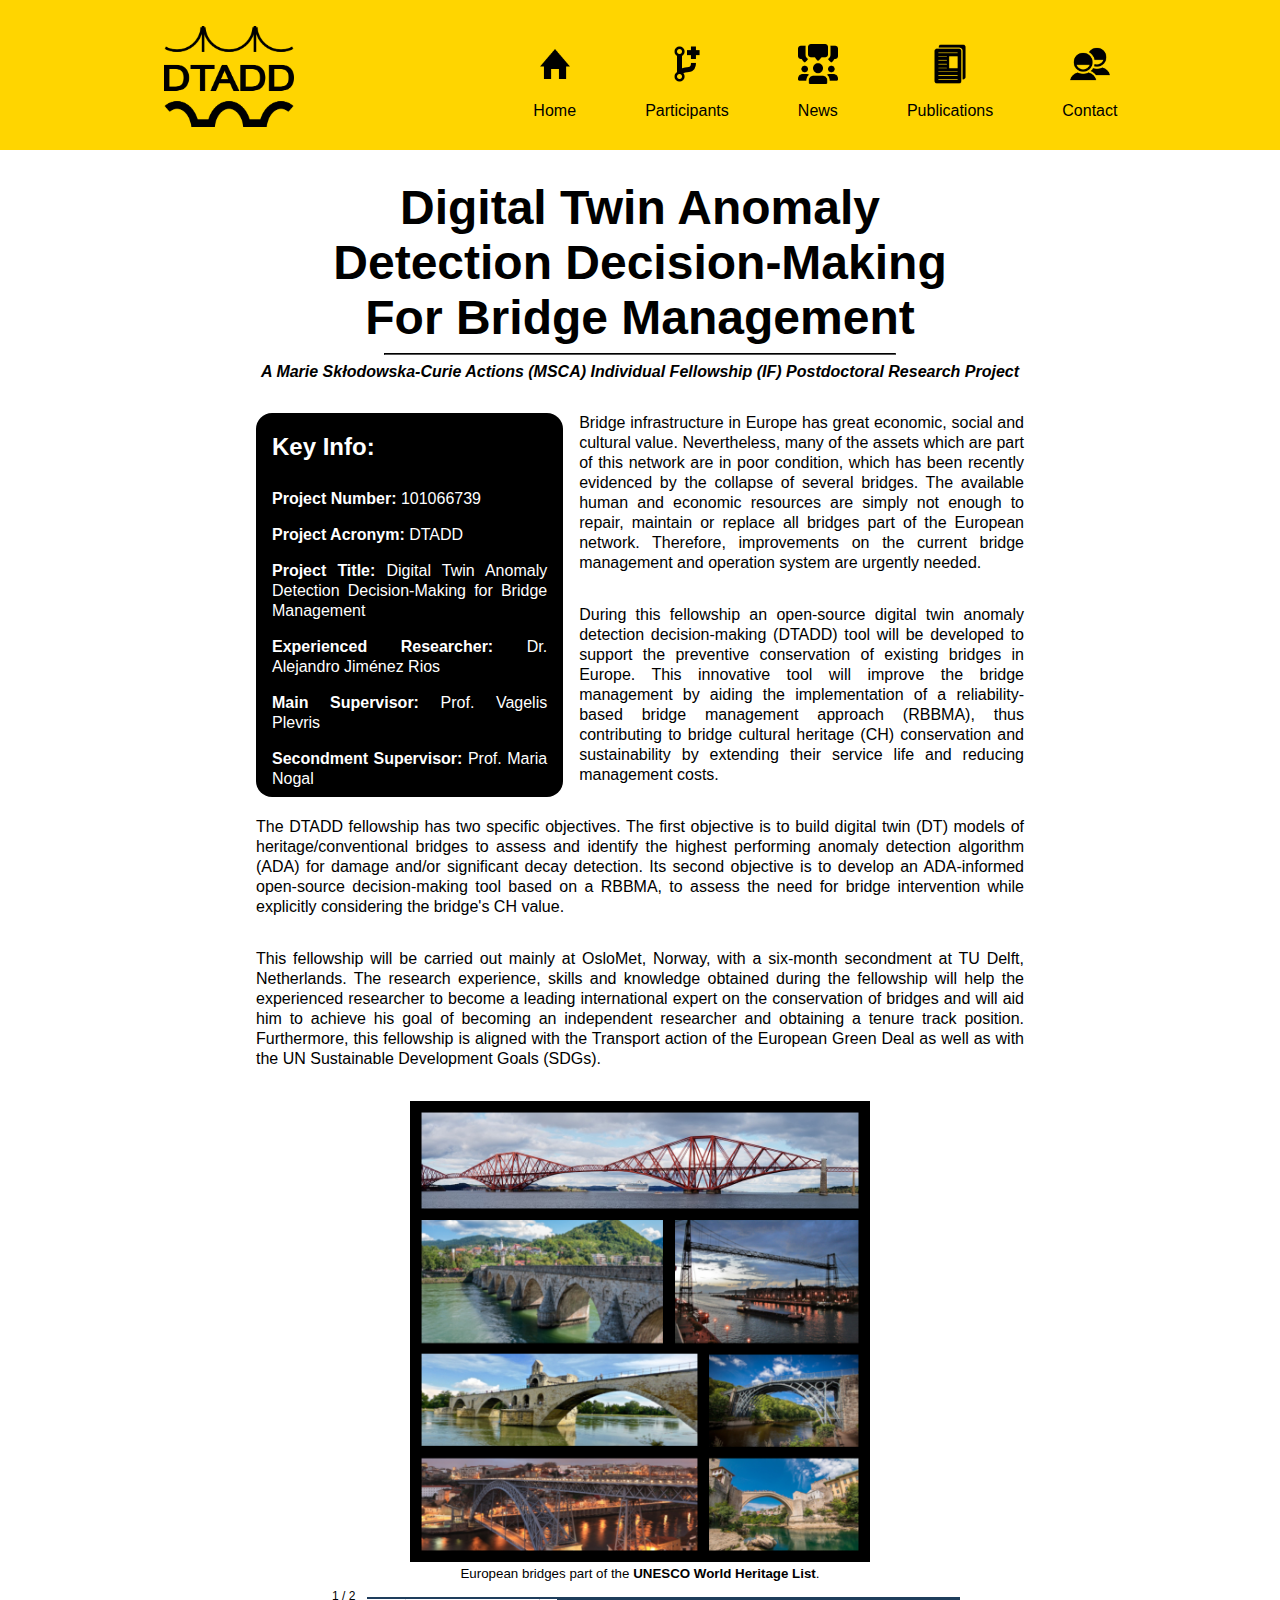
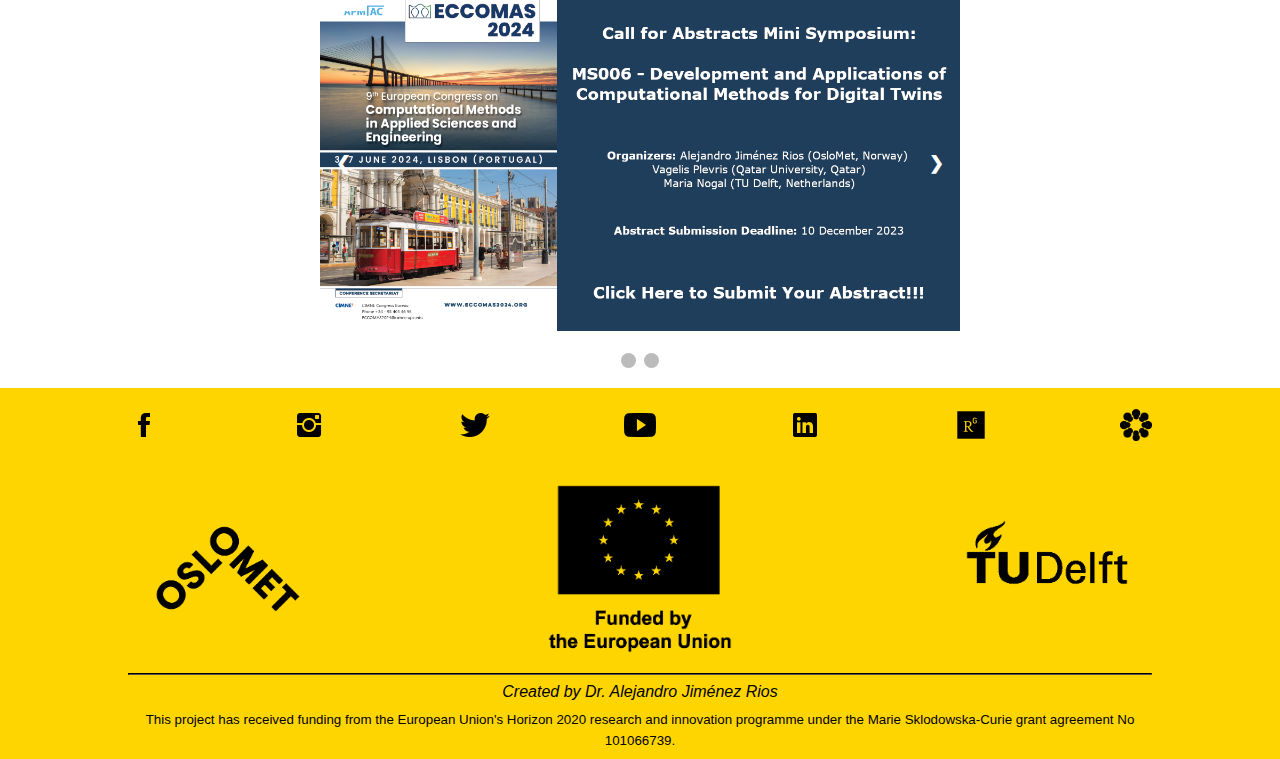
==== commit 60aef9a4: "Updated banners" ====
--- a/index.html
+++ b/index.html
@@ -101,7 +101,7 @@
 
                     <!-- Full-width images with number and caption text -->
                     <div class="mySlides fade">
-                    <div class="numbertext">1 / 4</div>
+                    <div class="numbertext">1 / 2</div>
                     <a href="https://eccomas2024.org/submissions" target="_blank">
                         <img src="/images/eccomas2024_01.png" style="width:100%" alt="Dr. Alejandro Jiménez Rios Mini Simposyum ECCOMAS 2024">
                     </a>
@@ -109,29 +109,13 @@
                     </div>
 
                     <div class="mySlides fade">
-                    <div class="numbertext">2 / 4</div>
-                    <a href="https://www.frontiersin.org/research-topics/54550/methods-and-applications-in-computational-methods-in-structural-engineering" target="_blank">
-                        <img src="/images/frontiers_horizontal.png" style="width:100%" alt="Dr. Alejandro Jiménez Rios Research Topic in Frontiers">
-                    </a>
-                    <div class="text"></div>
-                    </div>
-                
-                    <div class="mySlides fade">
-                    <div class="numbertext">3 / 4</div>
+                    <div class="numbertext">2 / 2</div>
                     <a href="https://www.mdpi.com/journal/sensors/special_issues/426QLE0596" target="_blank">
                         <img src="/images/si_banner.png" style="width:100%" alt="Dr. Alejandro Jiménez Rios Special Issue in Sensors">
                     </a>
                     <div class="text"></div>
                     </div>
-                
-                    <div class="mySlides fade">
-                    <div class="numbertext">4 / 4</div>
-                    <a href="https://iabmas2024.dk/paper-submission/abstract-submission" target="_blank">
-                        <img src="/images/iabmas2024.jpg" style="width:100%" alt="Dr. Alejandro Jiménez Rios Special Session in IABMAS 2024">
-                    </a>
-                    <div class="text"></div>
-                    </div>
-                
+
                     <!-- <div class="mySlides fade">
                     <div class="numbertext">3 / 3</div>
                     <img src="img3.jpg" style="width:100%">
@@ -148,8 +132,6 @@
                 <div style="text-align:center">
                     <span class="dot" onclick="currentSlide(1)"></span>
                     <span class="dot" onclick="currentSlide(2)"></span>
-                    <span class="dot" onclick="currentSlide(3)"></span>
-                    <span class="dot" onclick="currentSlide(4)"></span>
                 </div>
             </section>
         </main>
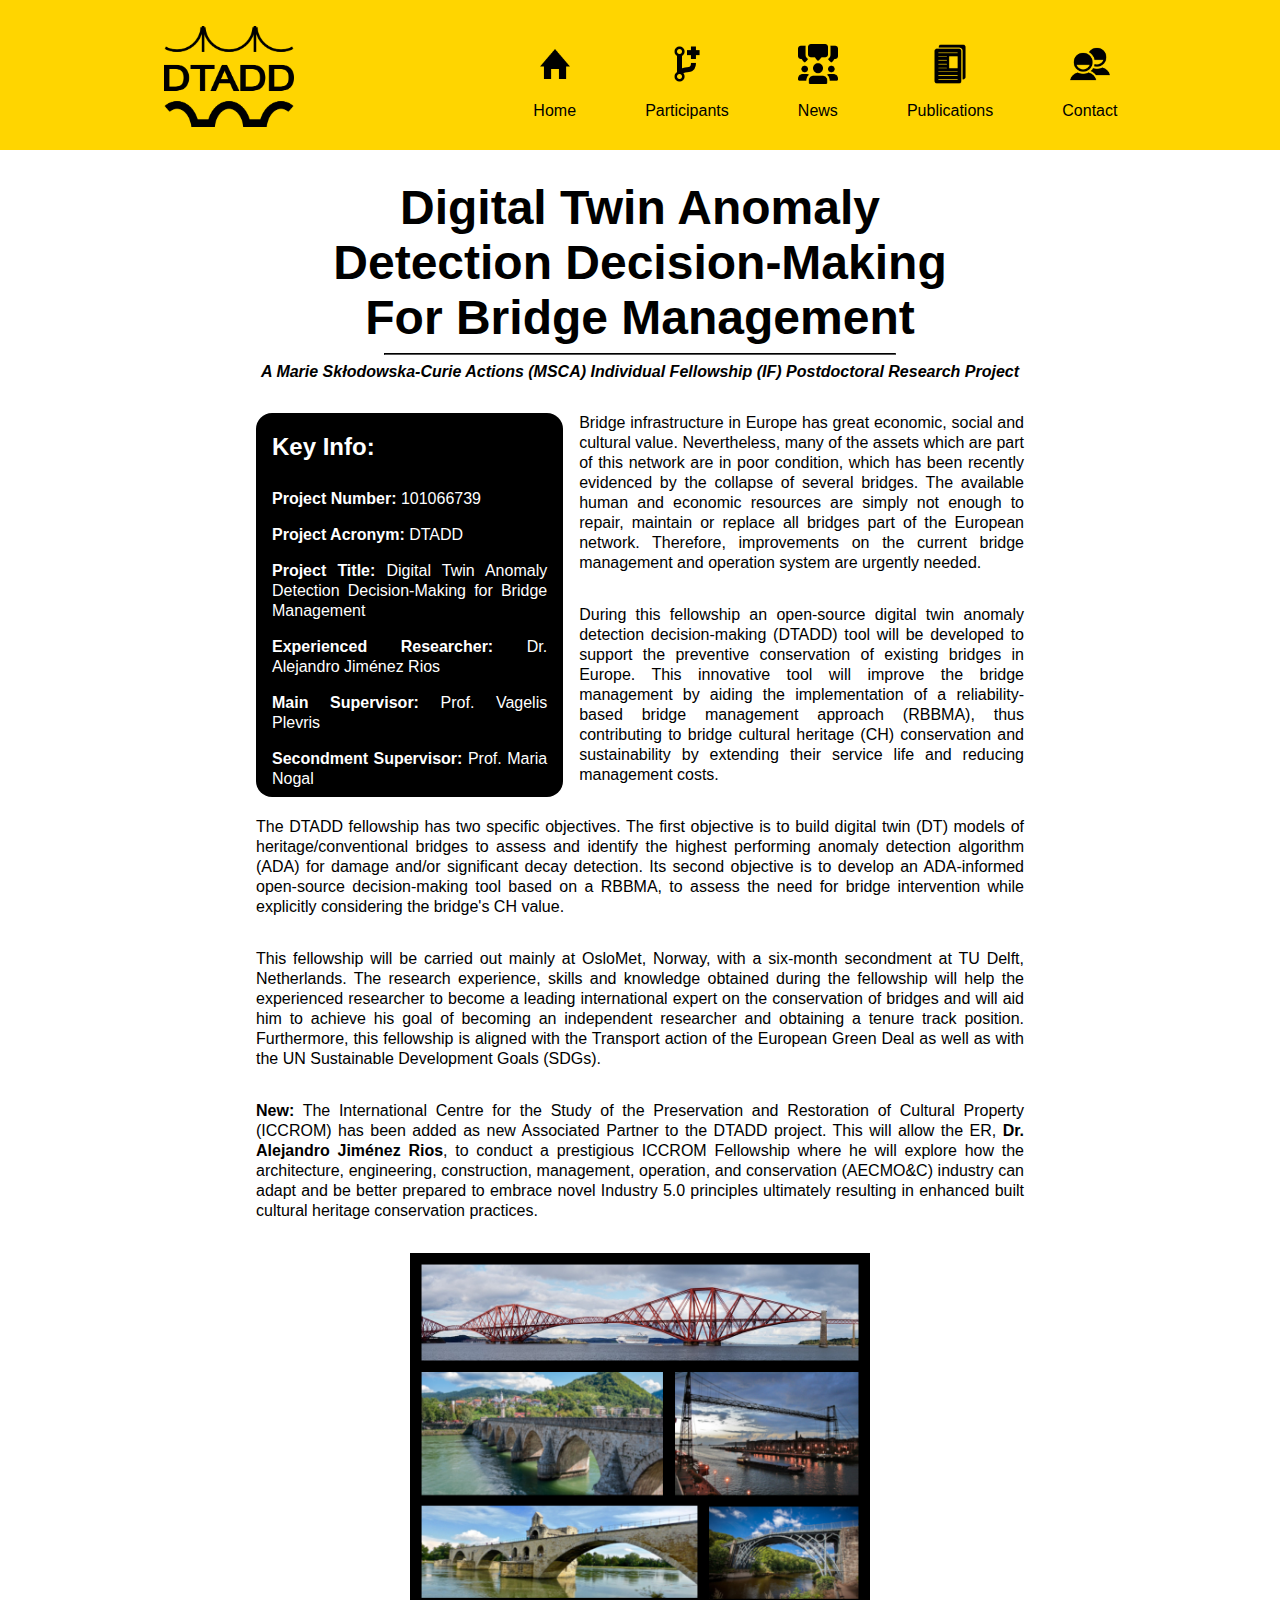
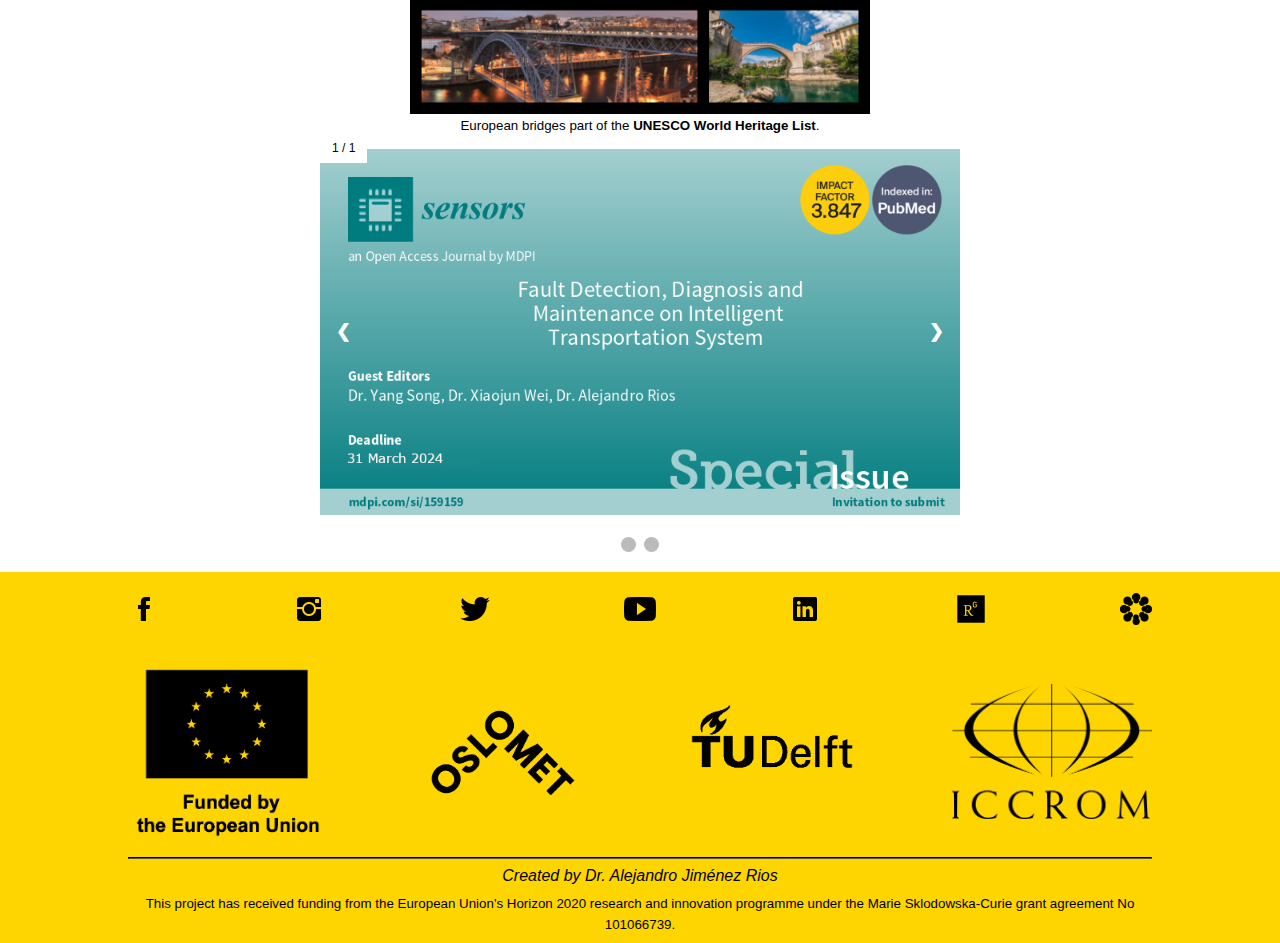
==== commit a4a7ee22: "Added ICCROM information and frontiers paper in Others Publications page" ====
--- a/index.html
+++ b/index.html
@@ -66,6 +66,7 @@
                         a leading international expert on the conservation of bridges and will aid him to achieve his goal of becoming an independent 
                         researcher and obtaining a tenure track position. Furthermore, this fellowship is aligned with the Transport action of the 
                         European Green Deal as well as with the UN Sustainable Development Goals (SDGs).</p>
+                    <p><b>New:</b> The International Centre for the Study of the Preservation and Restoration of Cultural Property (ICCROM) has been added as new Associated Partner to the DTADD project. This will allow the ER, <a href="https://jimnezra.github.io/" target="_blank"><b>Dr. Alejandro Jiménez Rios</b></a>, to conduct a prestigious ICCROM Fellowship where he will explore how the architecture, engineering, construction, management, operation, and conservation (AECMO&C) industry can adapt and be better prepared to embrace novel Industry 5.0 principles ultimately resulting in enhanced built cultural heritage conservation practices.</p>    
                 </div>
                 <figure id="home_context_figure">
                     <picture id="home_context_pic">
@@ -100,16 +101,16 @@
                 <div class="slideshow-container">
 
                     <!-- Full-width images with number and caption text -->
-                    <div class="mySlides fade">
+                    <!-- <div class="mySlides fade">
                     <div class="numbertext">1 / 2</div>
                     <a href="https://eccomas2024.org/submissions" target="_blank">
                         <img src="/images/eccomas2024_01.png" style="width:100%" alt="Dr. Alejandro Jiménez Rios Mini Simposyum ECCOMAS 2024">
                     </a>
                     <div class="text"></div>
-                    </div>
+                    </div> -->
 
                     <div class="mySlides fade">
-                    <div class="numbertext">2 / 2</div>
+                    <div class="numbertext">1 / 1</div>
                     <a href="https://www.mdpi.com/journal/sensors/special_issues/426QLE0596" target="_blank">
                         <img src="/images/si_banner.png" style="width:100%" alt="Dr. Alejandro Jiménez Rios Special Issue in Sensors">
                     </a>
@@ -159,9 +160,10 @@
             <section id="footer_container2">
                 <nav id="footer_institutions">
                     <ul>
+                        <li><a href="https://cordis.europa.eu/project/id/101066739" target="_blank"><img id="eu_logo" src="/images/eu.png" alt="DTADD EU" title="EU"></a></li>
                         <li><a href="https://www.oslomet.no/en/" target="_blank"><img id="oslomet_logo" src="/images/oslomet.png" alt="DTADD Oslomet" title="Oslomet"></a></li>
-                        <li><a href="https://cordis.europa.eu/project/id/101066739" target="_blank"><img id="eu_logo" src="/images/eu.png" alt="DTADD EU" title="EU"></a></li>
                         <li><a href="https://www.tudelft.nl/en/" target="_blank"><img id="tudelft_logo" src="/images/tudelft.png" alt="DTADD TUDelft" title="TUDelft"></a></li>
+                        <li><a href="https://www.iccrom.org/" target="_blank"><img id="iccrom_logo" src="/images/iccrom.png" alt="DTADD ICCROM" title="ICCROM"></a></li>
                     </ul>
                 </nav>
             </section>
@@ -176,7 +178,6 @@
             </section>
         </footer>
 
-        <script src="js/general.js"></script>
         <script src="js/index.js"></script>
     </body>
 </html>
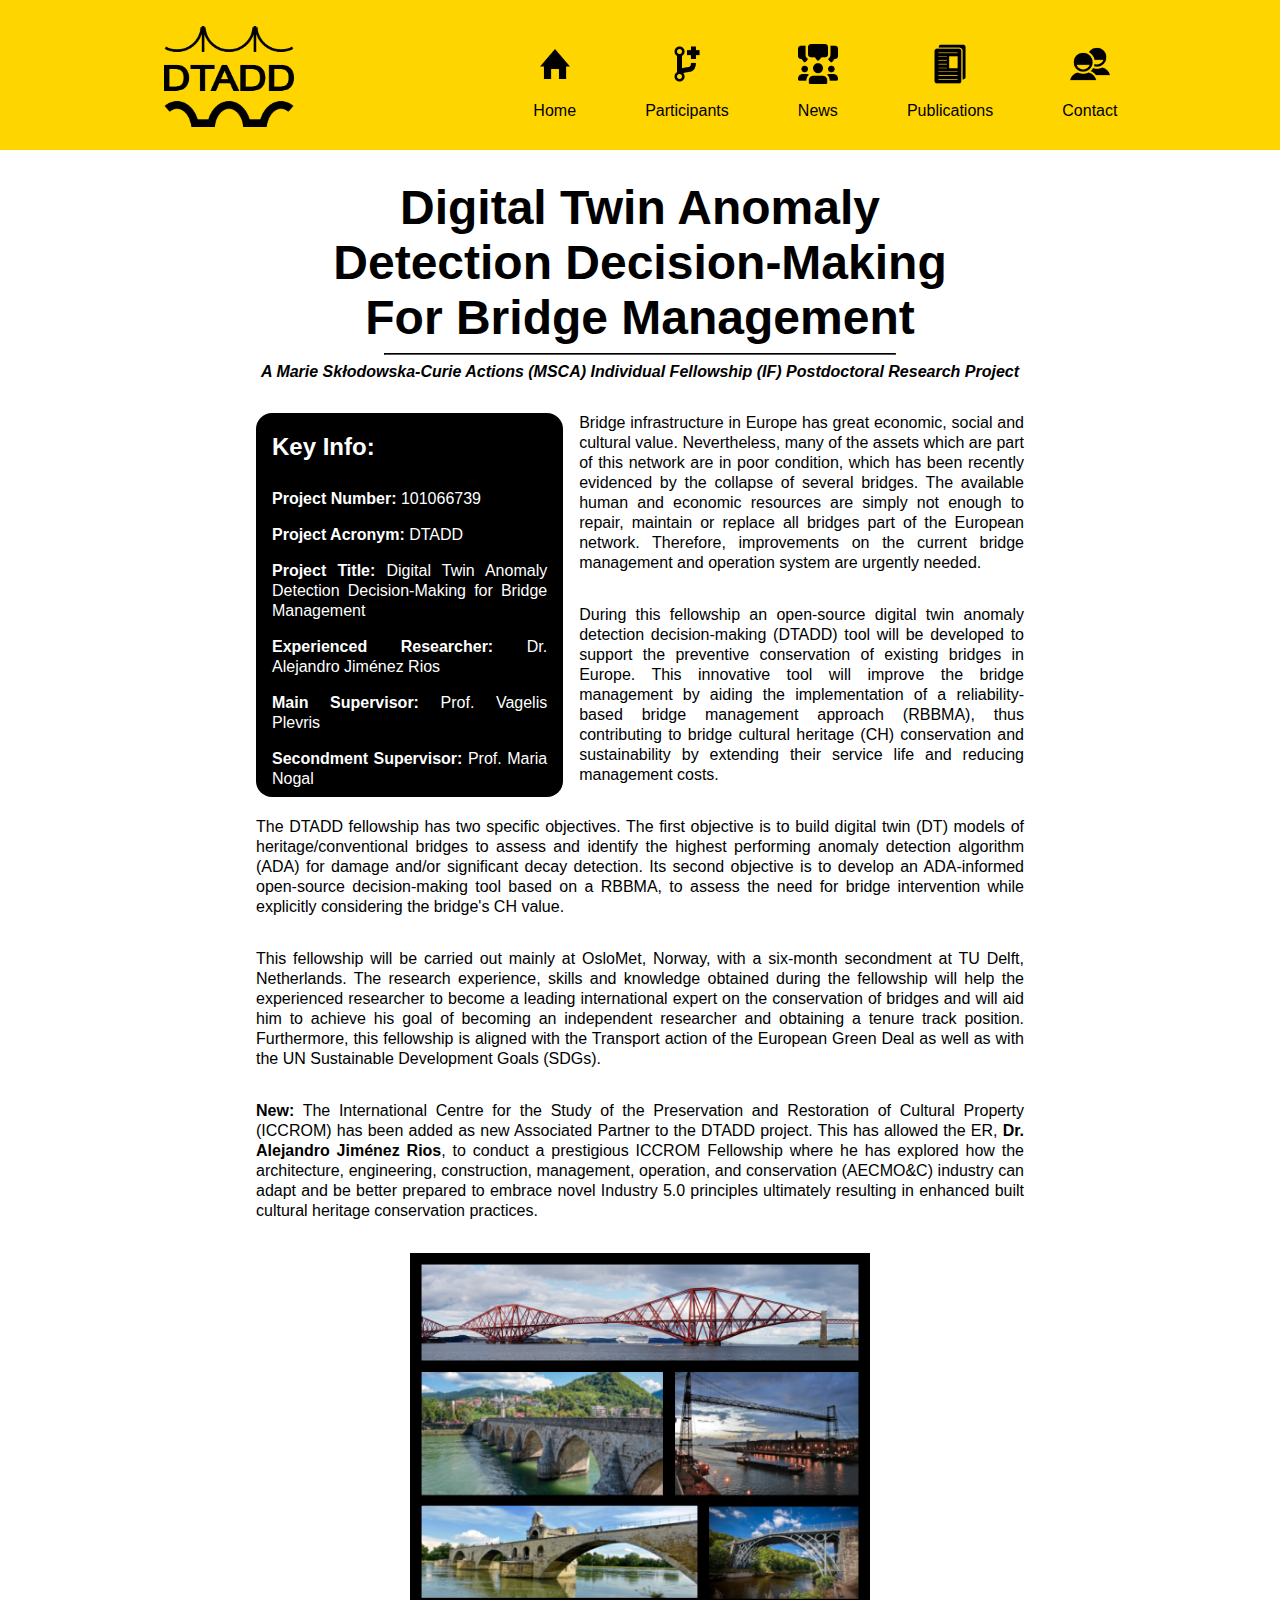
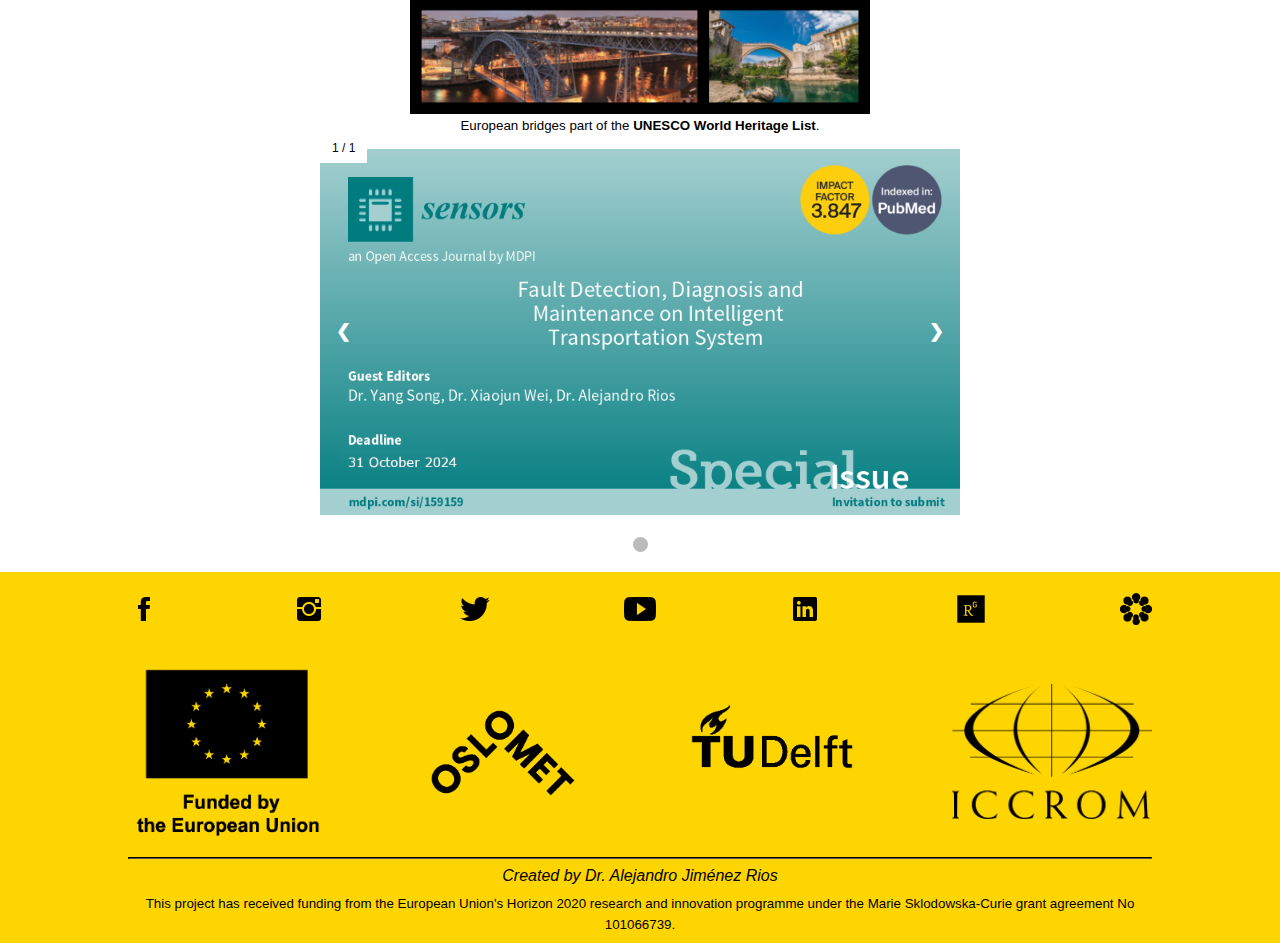
==== commit 5d94b0df: "Updated SI Sensors and other minor changes in text content" ====
--- a/index.html
+++ b/index.html
@@ -66,7 +66,7 @@
                         a leading international expert on the conservation of bridges and will aid him to achieve his goal of becoming an independent 
                         researcher and obtaining a tenure track position. Furthermore, this fellowship is aligned with the Transport action of the 
                         European Green Deal as well as with the UN Sustainable Development Goals (SDGs).</p>
-                    <p><b>New:</b> The International Centre for the Study of the Preservation and Restoration of Cultural Property (ICCROM) has been added as new Associated Partner to the DTADD project. This will allow the ER, <a href="https://jimnezra.github.io/" target="_blank"><b>Dr. Alejandro Jiménez Rios</b></a>, to conduct a prestigious ICCROM Fellowship where he will explore how the architecture, engineering, construction, management, operation, and conservation (AECMO&C) industry can adapt and be better prepared to embrace novel Industry 5.0 principles ultimately resulting in enhanced built cultural heritage conservation practices.</p>    
+                    <p><b>New:</b> The International Centre for the Study of the Preservation and Restoration of Cultural Property (ICCROM) has been added as new Associated Partner to the DTADD project. This has allowed the ER, <a href="https://jimnezra.github.io/" target="_blank"><b>Dr. Alejandro Jiménez Rios</b></a>, to conduct a prestigious ICCROM Fellowship where he has explored how the architecture, engineering, construction, management, operation, and conservation (AECMO&C) industry can adapt and be better prepared to embrace novel Industry 5.0 principles ultimately resulting in enhanced built cultural heritage conservation practices.</p>    
                 </div>
                 <figure id="home_context_figure">
                     <picture id="home_context_pic">
@@ -77,24 +77,6 @@
                     </figcaption>
                 </figure>
             </section>
-
-            <!-- <section>
-                <figure>
-                    <picture>
-                        <a href="https://www.frontiersin.org/research-topics/54550/methods-and-applications-in-computational-methods-in-structural-engineering" target="_blank">
-                            <img src="/images/frontiers_horizontal.png" alt="Dr. Alejandro Jiménez Rios Special Issue in Frontiers" id="si_banner">
-                        </a>
-                    </picture>
-                </figure>
-
-                <figure>
-                    <picture>
-                        <a href="https://www.mdpi.com/journal/sensors/special_issues/426QLE0596" target="_blank">
-                            <img src="/images/si_banner.png" alt="Dr. Alejandro Jiménez Rios Special Issue in Sensors" id="si_banner">
-                        </a>
-                    </picture>
-                </figure>
-            </section> -->
 
             <section>
                 <!-- Slideshow container -->
@@ -132,7 +114,7 @@
                 <!-- The dots/circles -->
                 <div style="text-align:center">
                     <span class="dot" onclick="currentSlide(1)"></span>
-                    <span class="dot" onclick="currentSlide(2)"></span>
+                    <!-- <span class="dot" onclick="currentSlide(2)"></span> -->
                 </div>
             </section>
         </main>
